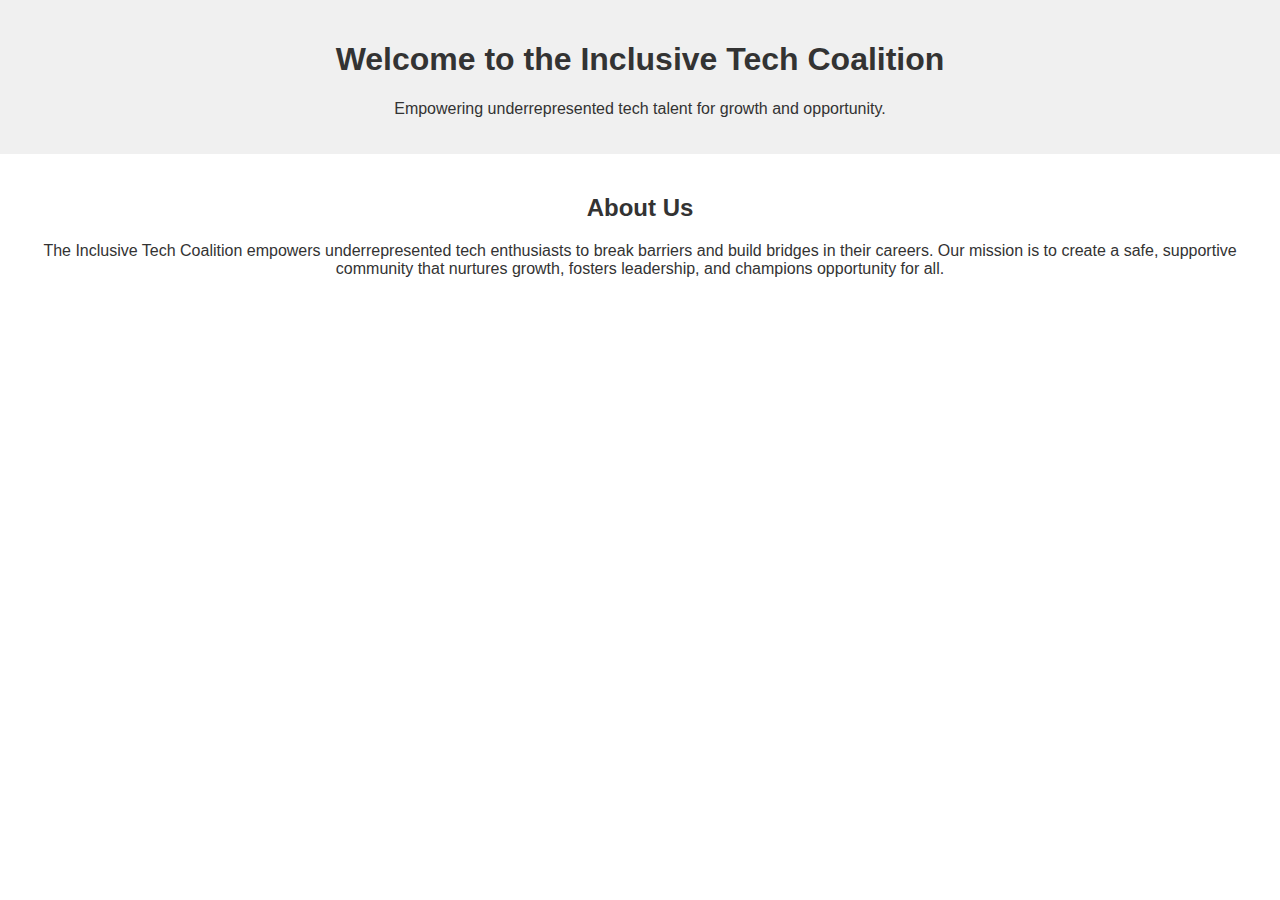
==== index.html @ 4392c951 "Create index.html" ====
<!DOCTYPE html>
<html lang="en">
<head>
    <meta charset="UTF-8">
    <meta name="viewport" content="width=device-width, initial-scale=1.0">
    <title>Inclusive Tech Coalition</title>
    <style>
        /* Basic styling */
        body {
            font-family: Arial, sans-serif; /* Placeholder for traditional font */
            margin: 0;
            padding: 0;
            color: #333; /* Dark grey text */
        }
        header, section {
            padding: 20px;
            text-align: center;
        }
        /* Hero Section */
        header {
            background-color: #f0f0f0; /* Light grey background */
        }
        /* About Section */
        #about {
            background-color: #ffffff; /* White background for contrast */
        }
        /* Contact Section */
        #contact {
            background-color: #f0f0f0; /* Light grey background */
        }
    </style>
</head>
<body>
    <header>
        <h1>Welcome to the Inclusive Tech Coalition</h1>
        <p>Empowering underrepresented tech talent for growth and opportunity.</p>
    </header>
    <section id="about">
        <h2>About Us</h2>
        <p>The Inclusive Tech Coalition empowers underrepresented tech enthusiasts to break barriers and build bridges in their careers. Our mission is to create a safe, supportive community that nurtures growth, fosters leadership, and champions opportunity for all.</p>
    </section>
    <!-- <section id="contact">
        <h2>Contact Us</h2>
        <p>Email us at: <a href="mailto:contact@inclusivetechcoalition.org">contact@inclusivetechcoalition.org</a></p>
    </section> -->
</body>
</html>
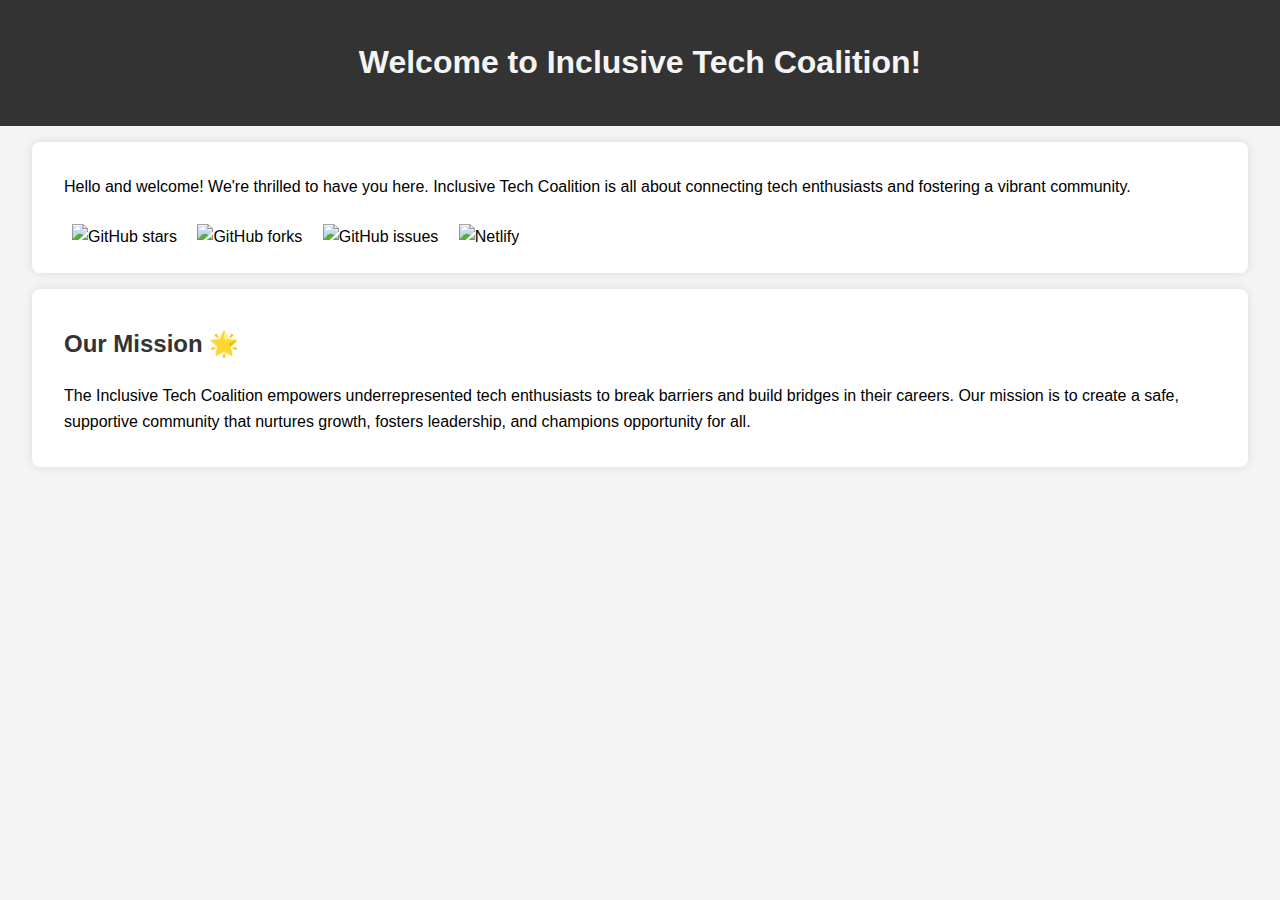
==== commit 9fc013bc: "Website refresh" ====
--- a/index.html
+++ b/index.html
@@ -3,45 +3,60 @@
 <head>
     <meta charset="UTF-8">
     <meta name="viewport" content="width=device-width, initial-scale=1.0">
-    <title>Inclusive Tech Coalition</title>
-    <style>
-        /* Basic styling */
-        body {
-            font-family: Arial, sans-serif; /* Placeholder for traditional font */
-            margin: 0;
-            padding: 0;
-            color: #333; /* Dark grey text */
-        }
-        header, section {
-            padding: 20px;
-            text-align: center;
-        }
-        /* Hero Section */
-        header {
-            background-color: #f0f0f0; /* Light grey background */
-        }
-        /* About Section */
-        #about {
-            background-color: #ffffff; /* White background for contrast */
-        }
-        /* Contact Section */
-        #contact {
-            background-color: #f0f0f0; /* Light grey background */
-        }
-    </style>
+    <title>Welcome to Inclusive Tech Coalition!</title>
+    <link rel="stylesheet" href="styles.css">
 </head>
 <body>
     <header>
-        <h1>Welcome to the Inclusive Tech Coalition</h1>
-        <p>Empowering underrepresented tech talent for growth and opportunity.</p>
+        <h1>Welcome to Inclusive Tech Coalition!</h1>
     </header>
-    <section id="about">
-        <h2>About Us</h2>
+
+    <section class="welcome">
+        <p>Hello and welcome! We're thrilled to have you here. Inclusive Tech Coalition is all about connecting tech enthusiasts and fostering a vibrant community.</p>
+        <img src="https://img.shields.io/github/stars/inclusivetechcoalition/main-website?style=social" alt="GitHub stars">
+        <img src="https://img.shields.io/github/forks/inclusivetechcoalition/main-website?style=social" alt="GitHub forks">
+        <img src="https://img.shields.io/github/issues/inclusivetechcoalition/main-website" alt="GitHub issues">
+        <img src="https://img.shields.io/netlify/8d9a1b1e-d6ea-4b38-b675-a3ee8a32f11b" alt="Netlify">
+    </section>
+
+    <!-- Uncomment and fill in these sections as needed
+    <nav>
+        <h2>Table of Contents 📚</h2>
+        <ul>
+            <li><a href="#about-us">About Us</a></li>
+            <li><a href="#our-mission">Our Mission</a></li>
+            <li><a href="#join-us">Join Us</a></li>
+            <li><a href="#contact">Contact</a></li>
+        </ul>
+    </nav>
+
+    <section id="about-us">
+        <h2>About Us 🚀</h2>
+        <p>The Tech Chat is dedicated to bringing tech enthusiasts together. Whether you're a seasoned developer or just starting out, you'll find a place here.</p>
+    </section>
+    -->
+
+    <section id="our-mission">
+        <h2>Our Mission 🌟</h2>
         <p>The Inclusive Tech Coalition empowers underrepresented tech enthusiasts to break barriers and build bridges in their careers. Our mission is to create a safe, supportive community that nurtures growth, fosters leadership, and champions opportunity for all.</p>
     </section>
-    <!-- <section id="contact">
-        <h2>Contact Us</h2>
-        <p>Email us at: <a href="mailto:contact@inclusivetechcoalition.org">contact@inclusivetechcoalition.org</a></p>
-    </section> -->
+
+    <!-- Uncomment and fill in these sections as needed
+    <section id="join-us">
+        <h2>Join Us 🎉</h2>
+        <ul>
+            <li><strong>Discord</strong>: <a href="https://discord.com/invite/inclusivetechcoalition">Join our chat</a></li>
+            <li><strong>Twitter</strong>: <a href="https://twitter.com/inclusivetechcoalition">Follow us</a></li>
+            <li><strong>GitHub</strong>: <a href="https://github.com/inclusivetechcoalition">Contribute</a></li>
+        </ul>
+    </section>
+
+    <section id="contact">
+        <h2>Contact 📬</h2>
+        <p>Feel free to reach out to us at <a href="mailto:info@inclusivetechcoalition.com">info@inclusivetechcoalition.com</a>.</p>
+        <p>Thanks for stopping by, and we hope to see you around!</p>
+        <img src="https://media.giphy.com/media/l4FGuhL4U2WyjdkaY/giphy.gif" alt="Welcome GIF">
+    </section>
+    -->
 </body>
 </html>
--- a/styles.css
+++ b/styles.css
@@ -0,0 +1,43 @@
+body {
+    font-family: Arial, sans-serif;
+    line-height: 1.6;
+    margin: 0;
+    padding: 0;
+    background-color: #f4f4f4;
+}
+
+header {
+    background: #333;
+    color: #fff;
+    padding: 1rem 0;
+    text-align: center;
+}
+
+section {
+    padding: 1rem 2rem;
+    margin: 1rem 2rem;
+    background: #fff;
+    border-radius: 8px;
+    box-shadow: 0 0 10px rgba(0, 0, 0, 0.1);
+}
+
+.welcome img {
+    margin: 0.5rem;
+}
+
+h1 {
+    color: #f4f4f4;
+}
+
+h2 {
+    color: #333
+}
+
+a {
+    color: #0066cc;
+    text-decoration: none;
+}
+
+a:hover {
+    text-decoration: underline;
+}
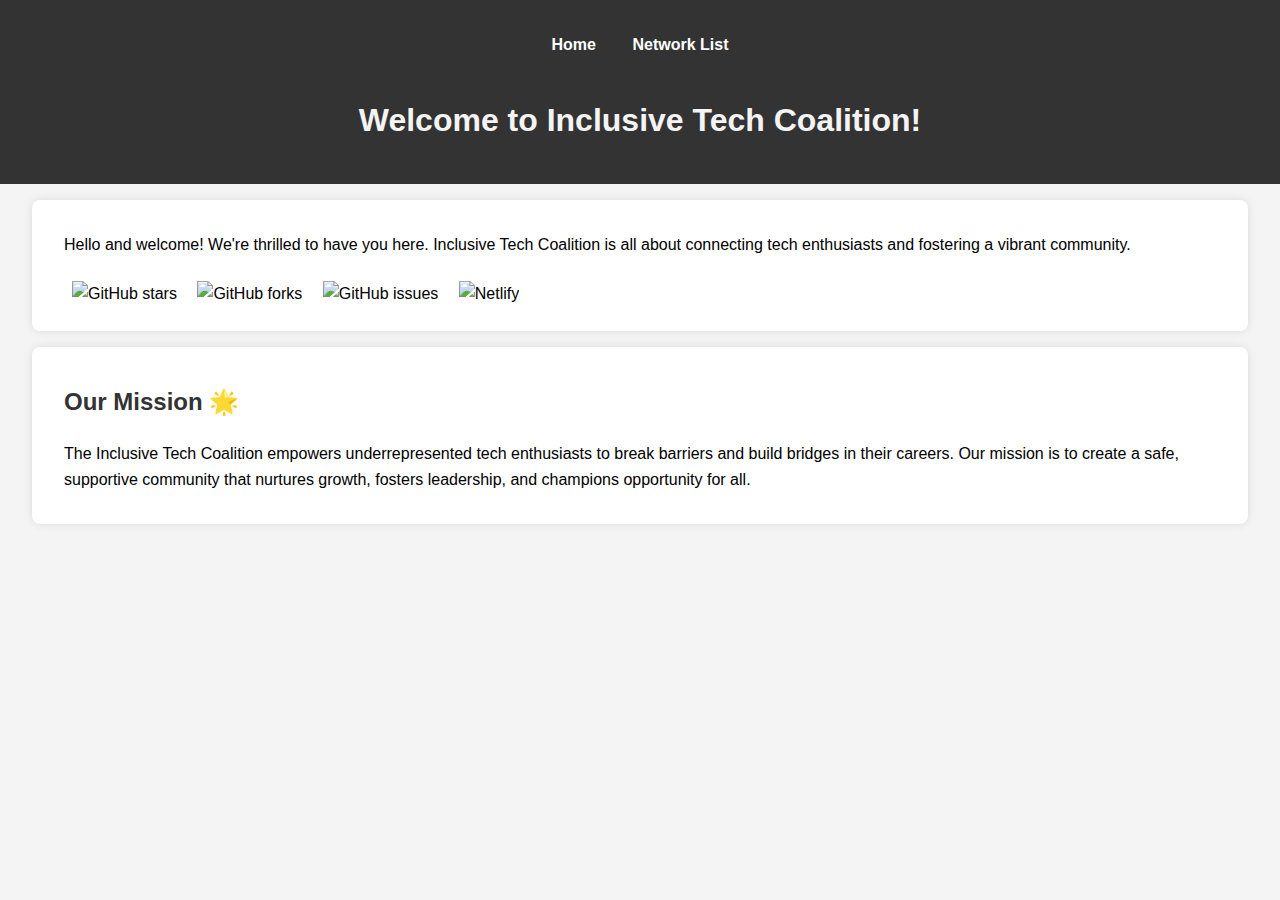
==== commit b0fc0d1d: "Navigation and network list" ====
--- a/index.html
+++ b/index.html
@@ -8,6 +8,12 @@
 </head>
 <body>
     <header>
+        <nav>
+            <ul class="nav-links">
+                <li><a href="index.html">Home</a></li>
+                <li><a href="network-list.html">Network List</a></li>
+            </ul>
+        </nav>
         <h1>Welcome to Inclusive Tech Coalition!</h1>
     </header>
 
--- a/styles.css
+++ b/styles.css
@@ -21,6 +21,13 @@
     box-shadow: 0 0 10px rgba(0, 0, 0, 0.1);
 }
 
+main {
+    display: flex;
+    flex-direction: column;
+    align-items: center;
+    padding: 2rem;
+}
+
 .welcome img {
     margin: 0.5rem;
 }
@@ -41,3 +48,98 @@
 a:hover {
     text-decoration: underline;
 }
+
+nav {
+    background: #333;
+    padding: 1rem 0;
+    text-align: center;
+}
+
+.nav-links {
+    list-style: none;
+    padding: 0;
+    margin: 0;
+}
+
+.nav-links li {
+    display: inline;
+    margin: 0 1rem;
+}
+
+.nav-links a {
+    color: #fff;
+    text-decoration: none;
+    font-weight: bold;
+}
+
+.nav-links a:hover {
+    text-decoration: underline;
+}
+
+.network {
+    background-color: #fff;
+    border-radius: 8px;
+    box-shadow: 0 0 10px rgba(0, 0, 0, 0.1);
+    margin: 1rem 0;
+    padding: 1rem;
+    width: 80%;
+    max-width: 600px;
+}
+
+.network h2 {
+    margin: 0;
+    font-size: 1.5rem;
+    color: #333;
+}
+
+.network h3 {
+    margin: 0.5rem 0;
+    font-size: 1.2rem;
+    color: #555;
+}
+
+.network .website {
+    display: block;
+    margin: 1rem 0;
+    color: #0066cc;
+    text-decoration: none;
+}
+
+.network .website:hover {
+    text-decoration: underline;
+}
+
+.network .links {
+    display: flex;
+    gap: 1rem;
+}
+
+.network .icon {
+    color: #333;
+    font-size: 1.5rem;
+    text-decoration: none;
+}
+
+.network .icon:hover {
+    color: #0066cc;
+}
+
+.network .icon.facebook:hover {
+    color: #3b5998;
+}
+
+.network .icon.instagram:hover {
+    color: #e4405f;
+}
+
+.network .icon.linkedin:hover {
+    color: #0077b5;
+}
+
+.network .icon.twitter:hover {
+    color: #1da1f2;
+}
+
+.network .icon.email:hover {
+    color: #dd4b39;
+}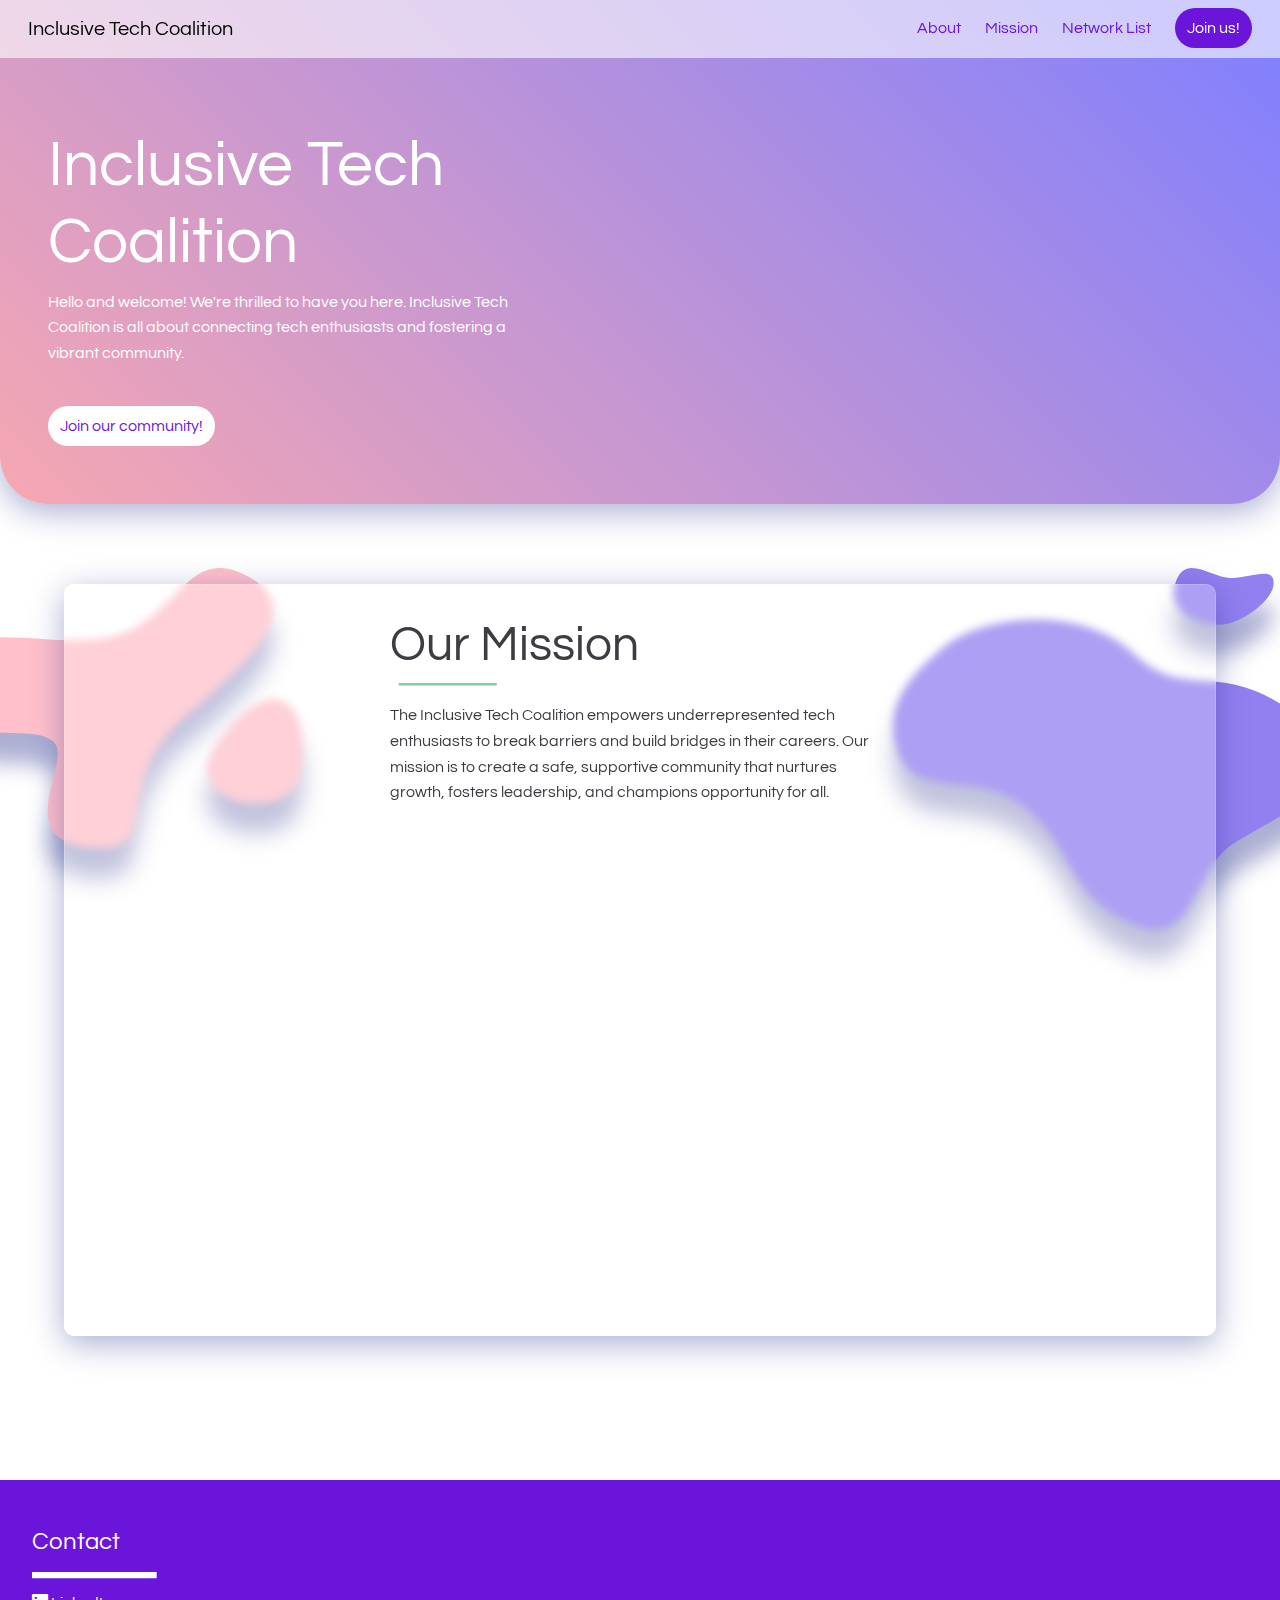
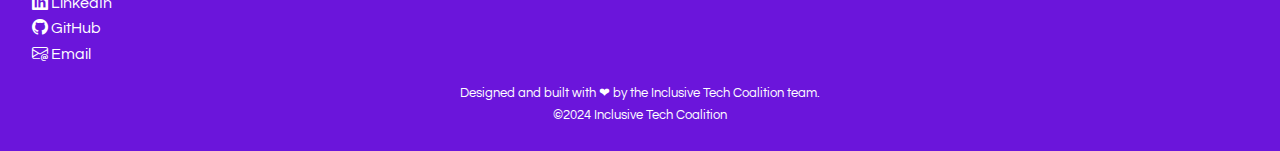
==== commit d6022703: "design updates" ====
--- a/index.html
+++ b/index.html
@@ -4,65 +4,767 @@
     <meta charset="UTF-8">
     <meta name="viewport" content="width=device-width, initial-scale=1.0">
     <title>Welcome to Inclusive Tech Coalition!</title>
+    <link href="https://cdn.jsdelivr.net/npm/bootstrap@5.3.3/dist/css/bootstrap.min.css" rel="stylesheet" integrity="sha384-QWTKZyjpPEjISv5WaRU9OFeRpok6YctnYmDr5pNlyT2bRjXh0JMhjY6hW+ALEwIH" crossorigin="anonymous">
+    <link rel="preconnect" href="https://fonts.googleapis.com">
+    <link rel="preconnect" href="https://fonts.gstatic.com" crossorigin>
+    <link href="https://fonts.googleapis.com/css2?family=Splash&display=swap" rel="stylesheet">
+    <link href="https://fonts.googleapis.com/css2?family=Questrial&family=Splash&display=swap" rel="stylesheet">
+    <link href="https://fonts.googleapis.com/css2?family=Sedgwick+Ave+Display&display=swap" rel="stylesheet">
+    <link rel="stylesheet" href="https://cdn.jsdelivr.net/npm/bootstrap-icons@1.11.1/font/bootstrap-icons.css">
+    <link href="https://unpkg.com/aos@2.3.1/dist/aos.css" rel="stylesheet">
     <link rel="stylesheet" href="styles.css">
 </head>
 <body>
     <header>
-        <nav>
-            <ul class="nav-links">
-                <li><a href="index.html">Home</a></li>
-                <li><a href="network-list.html">Network List</a></li>
-            </ul>
+        <nav class="navbar fixed-top navbar-expand-md px-3">
+            <div class="container-fluid">
+                <a class="navbar-brand" href="index.html">Inclusive Tech Coalition</a>
+                <button class="navbar-toggler" type="button" data-bs-toggle="collapse" data-bs-target="#navbarSupportedContent" aria-controls="navbarSupportedContent" aria-expanded="false" aria-label="Toggle navigation">
+                    <span class="navbar-toggler-icon"></span>
+                </button>
+                <div class="collapse navbar-collapse" id="navbarSupportedContent">
+                    <ul class="navbar-nav d-flex flex-grow-1 justify-content-end">
+                        <li class="nav-item ms-4">
+                            <a href="#about">About</a>
+                        </li>
+                        <li class="nav-item ms-4">
+                            <a href="#mission">Mission</a>
+                        </li>
+                        <li class="nav-item ms-4">
+                            <a href="network-list.html">Network List</a>
+                        </li>
+                        <li class="nav-item ms-4">
+                            <a class="gradient-button" href="#join">Join us!</a>
+                        </li>
+                      </ul>
+                </div>
+            </div>
         </nav>
-        <h1>Welcome to Inclusive Tech Coalition!</h1>
     </header>
-
-    <section class="welcome">
+    <section class="main-section">
+        <div class="main-text my-5">
+        <h1>Inclusive Tech Coalition</h1>
         <p>Hello and welcome! We're thrilled to have you here. Inclusive Tech Coalition is all about connecting tech enthusiasts and fostering a vibrant community.</p>
-        <img src="https://img.shields.io/github/stars/inclusivetechcoalition/main-website?style=social" alt="GitHub stars">
-        <img src="https://img.shields.io/github/forks/inclusivetechcoalition/main-website?style=social" alt="GitHub forks">
-        <img src="https://img.shields.io/github/issues/inclusivetechcoalition/main-website" alt="GitHub issues">
-        <img src="https://img.shields.io/netlify/8d9a1b1e-d6ea-4b38-b675-a3ee8a32f11b" alt="Netlify">
+            <div class="mt-5">
+                <a class="border-button">Join our community!</a>
+            </div>
+        </div>
+        <div class="main-image">
+
+        </div>
     </section>
 
-    <!-- Uncomment and fill in these sections as needed
-    <nav>
-        <h2>Table of Contents 📚</h2>
-        <ul>
-            <li><a href="#about-us">About Us</a></li>
-            <li><a href="#our-mission">Our Mission</a></li>
-            <li><a href="#join-us">Join Us</a></li>
-            <li><a href="#contact">Contact</a></li>
+    <div class="spacer">
+        <?xml version="1.0" encoding="UTF-8" standalone="no"?>
+<!-- Created with Inkscape (http://www.inkscape.org/) -->
+
+<svg
+   class="svg-shape shape-left"
+   width="92.879478mm"
+   height="74.18177mm"
+   viewBox="0 0 92.879478 74.18177"
+   version="1.1"
+   id="svg1"
+   inkscape:version="1.3.2 (091e20e, 2023-11-25)"
+   sodipodi:docname="shapes1.svg"
+   xmlns:inkscape="http://www.inkscape.org/namespaces/inkscape"
+   xmlns:sodipodi="http://sodipodi.sourceforge.net/DTD/sodipodi-0.dtd"
+   xmlns="http://www.w3.org/2000/svg"
+   xmlns:svg="http://www.w3.org/2000/svg">
+  <sodipodi:namedview
+     id="namedview1"
+     pagecolor="#ffffff"
+     bordercolor="#000000"
+     borderopacity="0.25"
+     inkscape:showpageshadow="2"
+     inkscape:pageopacity="0.0"
+     inkscape:pagecheckerboard="0"
+     inkscape:deskcolor="#d1d1d1"
+     inkscape:document-units="mm"
+     inkscape:zoom="0.34379725"
+     inkscape:cx="120.71068"
+     inkscape:cy="154.16063"
+     inkscape:window-width="1312"
+     inkscape:window-height="449"
+     inkscape:window-x="592"
+     inkscape:window-y="183"
+     inkscape:window-maximized="0"
+     inkscape:current-layer="layer1" />
+  <defs
+     id="defs1" />
+  <g
+     inkscape:label="Layer 1"
+     inkscape:groupmode="layer"
+     id="layer1"
+     transform="translate(-9.0528603,-10.644068)">
+    <path
+       id="path3"
+       class="shadow pink"
+       style="stroke-width:1.365;stroke-linecap:round;stroke-linejoin:round"
+       d="M 71.56964,49.174758 C 49.63816,67.587008 66.08612,86.855978 45.46281,84.653208 23.93607,82.353958 41.4401,61.521988 35.87327,56.550588 29.70753,51.044338 13.36018,59.851968 9.7492102,44.141125 4.4078102,20.901438 30.98366,32.003625 48.85515,29.326174 68.62133,26.364866 70.16666,4.4242908 86.39532,12.365811 103.06778,20.524503 90.0462,33.663047 71.56964,49.174758 Z"
+       sodipodi:nodetypes="sssssss" />
+    <path
+       id="path1"
+       class="shadow pink"
+       style="stroke-width:2.465"
+       d="m 101.46913,63.616394 c -1.24251,7.081994 -5.589929,9.314548 -12.485457,9.314549 -6.895529,0 -12.48546,-4.170266 -12.48546,-9.314549 0,-5.144283 10.668778,-18.262993 17.564307,-18.262993 6.89553,1e-6 8.89426,9.783762 7.40661,18.262993 z"
+       sodipodi:nodetypes="sssss" />
+  </g>
+</svg>
+<?xml version="1.0" encoding="UTF-8" standalone="no"?>
+<!-- Created with Inkscape (http://www.inkscape.org/) -->
+
+<svg
+   class="svg-shape shape-right"
+   width="114.97974mm"
+   height="95.677643mm"
+   viewBox="0 0 114.97974 95.677643"
+   version="1.1"
+   id="svg1"
+   sodipodi:docname="shapes2.svg"
+   inkscape:version="1.3.2 (091e20e, 2023-11-25)"
+   xmlns:inkscape="http://www.inkscape.org/namespaces/inkscape"
+   xmlns:sodipodi="http://sodipodi.sourceforge.net/DTD/sodipodi-0.dtd"
+   xmlns="http://www.w3.org/2000/svg"
+   xmlns:svg="http://www.w3.org/2000/svg">
+  <sodipodi:namedview
+     id="namedview1"
+     pagecolor="#ffffff"
+     bordercolor="#000000"
+     borderopacity="0.25"
+     inkscape:showpageshadow="2"
+     inkscape:pageopacity="0.0"
+     inkscape:pagecheckerboard="0"
+     inkscape:deskcolor="#d1d1d1"
+     inkscape:document-units="mm"
+     inkscape:zoom="0.40758365"
+     inkscape:cx="538.53976"
+     inkscape:cy="208.54615"
+     inkscape:window-width="1656"
+     inkscape:window-height="725"
+     inkscape:window-x="0"
+     inkscape:window-y="38"
+     inkscape:window-maximized="0"
+     inkscape:current-layer="layer1" />
+  <defs
+     id="defs1" />
+  <g
+     inkscape:label="Layer 1"
+     inkscape:groupmode="layer"
+     id="layer1"
+     transform="translate(-69.009668,-69.564018)">
+    <path
+       id="path2"
+       class="shadow purple"
+       style="stroke-width:1.365;stroke-linecap:round;stroke-linejoin:round"
+       d="m 158.92188,142.6162 c -11.02121,7.08784 -9.71612,28.61403 -26.908,21.02946 -17.19189,-7.58458 -15.30806,-20.27245 -27.93754,-30.59544 -12.629465,-10.323 -28.596929,-1.84908 -33.472823,-13.98522 -4.875894,-12.13614 2.06652,-20.739927 12.26584,-28.941228 10.19932,-8.201301 36.009843,-10.998091 49.887103,2.106797 13.87727,13.104871 22.42504,0.483296 43.48553,16.486721 21.06049,16.00343 -6.2989,26.81108 -17.32011,33.89891 z"
+       sodipodi:nodetypes="zzzzzzzz" />
+    <path
+       id="path4"
+       class="shadow purple"
+       style="stroke-width:1.365;stroke-linecap:round;stroke-linejoin:round"
+       d="m 169.72953,73.575089 c 0,4.607516 -8.82875,10.976201 -14.40063,10.976202 -5.57188,3e-6 -13.33396,-3.329296 -11.92087,-9.741381 2.20872,-10.02234 9.45837,-2.602344 15.03025,-2.602341 5.57188,2e-6 11.29125,-3.239997 11.29125,1.36752 z"
+       sodipodi:nodetypes="sssss" />
+  </g>
+</svg>
+
+    </div>
+    <section id="our-mission" class="glassomorph">
+        <div class="mission-text" data-aos="zoom-in" data-aos-duration="1500">
+            <h2>Our Mission</h2>
+            <div class="divider">
+                <svg viewBox="0 0 100 1" xmlns="http://www.w3.org/2000/svg">
+                    <line x1="0" y1="0" x2="20" y2="0" stroke="#83cca6" />
+                </svg>
+            </div>
+            <p>The Inclusive Tech Coalition empowers underrepresented tech enthusiasts to break barriers and build bridges in their careers. Our mission is to create a safe, supportive community that nurtures growth, fosters leadership, and champions opportunity for all.</p>
+        </div>
+        <div class="card-section">
+            <div class="card" data-aos="fade-up" data-aos-duration="1500">
+                <div class="card-inner">
+                    <h3>Growth</h3>
+                    <div class="pillar-icon-container">
+                        <?xml version="1.0" encoding="UTF-8" standalone="no"?>
+                        <!-- Created with Inkscape (http://www.inkscape.org/) -->
+
+                        <svg
+                        class="svg-image"
+                        width="81.062225mm"
+                        height="92.532501mm"
+                        viewBox="0 0 81.062226 92.532501"
+                        version="1.1"
+                        id="svg1"
+                        inkscape:version="1.3.2 (091e20e, 2023-11-25)"
+                        sodipodi:docname="grow.svg"
+                        xmlns:inkscape="http://www.inkscape.org/namespaces/inkscape"
+                        xmlns:sodipodi="http://sodipodi.sourceforge.net/DTD/sodipodi-0.dtd"
+                        xmlns="http://www.w3.org/2000/svg"
+                        xmlns:svg="http://www.w3.org/2000/svg">
+                        <sodipodi:namedview
+                            id="namedview1"
+                            pagecolor="#ffffff"
+                            bordercolor="#000000"
+                            borderopacity="0.25"
+                            inkscape:showpageshadow="2"
+                            inkscape:pageopacity="0.0"
+                            inkscape:pagecheckerboard="0"
+                            inkscape:deskcolor="#d1d1d1"
+                            inkscape:document-units="mm"
+                            inkscape:zoom="0.60997689"
+                            inkscape:cx="305.74929"
+                            inkscape:cy="124.59488"
+                            inkscape:window-width="1312"
+                            inkscape:window-height="723"
+                            inkscape:window-x="300"
+                            inkscape:window-y="218"
+                            inkscape:window-maximized="0"
+                            inkscape:current-layer="layer1" />
+                        <defs
+                            id="defs1" />
+                        <g
+                            inkscape:label="Layer 1"
+                            inkscape:groupmode="layer"
+                            id="layer1"
+                            transform="translate(-45.29583,-45.197856)">
+                            <circle
+                            style="fill:#dd93e3;fill-opacity:0.406375;stroke-width:2.465"
+                            id="path5"
+                            cx="82.401779"
+                            cy="91.152153"
+                            r="37.105949" />
+                            <path
+                            style="fill:#488e5f;fill-opacity:1;stroke:none;stroke-width:1.365;stroke-linecap:round;stroke-linejoin:round;stroke-opacity:1"
+                            d="m 84.980856,83.949536 c 0,0 -14.089615,-11.401224 1.347399,-25.456273 5.79564,-5.276798 28.333025,-14.711262 29.150985,-13.116178 1.1811,2.303245 -4.19714,23.189005 -10.12304,29.638901 -12.217382,13.297691 -20.375344,8.93355 -20.375344,8.93355 z"
+                            id="path3"
+                            sodipodi:nodetypes="csssc" />
+                            <path
+                            style="fill:none;stroke:#5bc85e;stroke-width:1.365;stroke-linecap:round;stroke-linejoin:round;stroke-opacity:1"
+                            d="m 80.029292,136.47362 c 0,0 -6.659382,-60.707793 20.571628,-75.182669"
+                            id="path2"
+                            sodipodi:nodetypes="cc" />
+                            <path
+                            id="path1"
+                            style="fill:#784421;stroke-width:1.365;stroke-linecap:round;stroke-linejoin:round"
+                            d="m 101.61352,133.38885 c 0.36816,5.20975 -41.234466,5.20971 -41.602635,0 -0.473012,-6.69326 9.313068,-12.14944 20.801317,-12.14944 11.488249,0 20.328318,5.45618 20.801318,12.14944 z"
+                            sodipodi:nodetypes="ssss" />
+                            <path
+                            id="path1-7"
+                            style="fill:#a96a2c;fill-opacity:1;stroke-width:1.01739;stroke-linecap:round;stroke-linejoin:round"
+                            d="m 112.84265,134.84713 c 0.27717,3.84432 -31.043135,3.84429 -31.320309,0 -0.356104,-4.93902 7.011289,-8.96519 15.660157,-8.96519 8.648862,0 15.304052,4.02617 15.660152,8.96519 z"
+                            sodipodi:nodetypes="ssss" />
+                            <path
+                            id="path1-7-6"
+                            style="fill:#a5784d;fill-opacity:1;stroke-width:0.798465;stroke-linecap:round;stroke-linejoin:round"
+                            d="m 73.55106,134.84717 c 0.202721,3.23746 -22.704772,3.23744 -22.907492,0 -0.260457,-4.15936 5.128017,-7.54997 11.453742,-7.54997 6.325734,0 11.193301,3.39061 11.45375,7.54997 z"
+                            sodipodi:nodetypes="ssss" />
+                            <path
+                            style="fill:#488e5f;fill-opacity:1;stroke:none;stroke-width:0.958374;stroke-linecap:round;stroke-linejoin:round;stroke-opacity:1"
+                            d="m 80.025214,96.928988 c 0,0 7.727102,-8.451502 -5.176848,-16.740036 -4.844633,-3.11183 -23.688023,-4.973186 -24.367593,-3.604484 -0.798919,1.609079 8.740247,13.950365 13.693764,17.753994 10.212629,7.841898 15.850677,2.590526 15.850677,2.590526 z"
+                            id="path3-5"
+                            sodipodi:nodetypes="csssc" />
+                            <path
+                            style="fill:none;fill-opacity:1;stroke:#5bc85e;stroke-width:1.365;stroke-linecap:round;stroke-linejoin:round;stroke-opacity:1"
+                            d="m 66.912174,85.08585 c 0,0 12.680712,5.203397 14.497489,9.967791"
+                            id="path4"
+                            sodipodi:nodetypes="cc" />
+                            <circle
+                            style="fill:#faa4d5;fill-opacity:0.482072;stroke-width:2.465"
+                            id="path6"
+                            cx="67.844826"
+                            cy="57.756794"
+                            r="9.7046337" />
+                            <circle
+                            style="fill:#faa4d5;fill-opacity:0.482072;stroke-width:2.465"
+                            id="path7"
+                            cx="113.22826"
+                            cy="106.85082"
+                            r="13.129798" />
+                            <circle
+                            style="fill:#faa4d5;fill-opacity:0.482072;stroke-width:2.465"
+                            id="path8"
+                            cx="51.28986"
+                            cy="56.329643"
+                            r="3.4251649" />
+                        </g>
+                        </svg>
+                    </div>
+                    <p class="card-desc">Learn through skill-sharing and explore opportunities to lead.</p>
+                </div>
+            </div>
+            <div class="card" data-aos="fade-up" data-aos-duration="1500" data-aos-delay="500">
+                <div class="card-inner">
+                    <h3>Community</h3>
+                    <div class="pillar-icon-container">
+                        <?xml version="1.0" encoding="UTF-8" standalone="no"?>
+                        <!-- Created with Inkscape (http://www.inkscape.org/) -->
+
+                        <svg
+                        class="svg-image"
+                        width="196.99654mm"
+                        height="255.66623mm"
+                        viewBox="0 0 196.99654 255.66623"
+                        version="1.1"
+                        id="svg1"
+                        sodipodi:docname="hands.svg"
+                        inkscape:version="1.3.2 (091e20e, 2023-11-25)"
+                        xmlns:inkscape="http://www.inkscape.org/namespaces/inkscape"
+                        xmlns:sodipodi="http://sodipodi.sourceforge.net/DTD/sodipodi-0.dtd"
+                        xmlns="http://www.w3.org/2000/svg"
+                        xmlns:svg="http://www.w3.org/2000/svg">
+                        <sodipodi:namedview
+                            id="namedview1"
+                            pagecolor="#ffffff"
+                            bordercolor="#000000"
+                            borderopacity="0.25"
+                            inkscape:showpageshadow="2"
+                            inkscape:pageopacity="0.0"
+                            inkscape:pagecheckerboard="0"
+                            inkscape:deskcolor="#d1d1d1"
+                            inkscape:document-units="mm"
+                            inkscape:zoom="0.43881733"
+                            inkscape:cx="718.97798"
+                            inkscape:cy="546.92461"
+                            inkscape:window-width="1312"
+                            inkscape:window-height="669"
+                            inkscape:window-x="314"
+                            inkscape:window-y="339"
+                            inkscape:window-maximized="0"
+                            inkscape:current-layer="layer1" />
+                        <defs
+                            id="defs1">
+                            <inkscape:path-effect
+                            effect="fillet_chamfer"
+                            id="path-effect3"
+                            is_visible="true"
+                            lpeversion="1"
+                            nodesatellites_param="F,0,0,1,0,0,0,1 @ F,0,0,1,0,0,0,1 @ F,0,0,1,0,0,0,1 @ F,0,0,1,0,0,0,1"
+                            radius="0"
+                            unit="px"
+                            method="auto"
+                            mode="F"
+                            chamfer_steps="1"
+                            flexible="false"
+                            use_knot_distance="true"
+                            apply_no_radius="true"
+                            apply_with_radius="true"
+                            only_selected="false"
+                            hide_knots="false" />
+                        </defs>
+                        <g
+                            inkscape:label="Layer 1"
+                            inkscape:groupmode="layer"
+                            id="layer1"
+                            transform="translate(-8.6324117,-38.181071)">
+                            <ellipse
+                            style="fill:#6ec7e9;fill-opacity:0.446215;stroke:none;stroke-width:2.35504;stroke-dasharray:none;stroke-opacity:1"
+                            id="path15"
+                            cx="105.8171"
+                            cy="177.86919"
+                            rx="82.905136"
+                            ry="110.94213" />
+                            <path
+                            style="fill:#deb887;stroke-width:1.20055;stroke-linecap:round;stroke-linejoin:round"
+                            d="m 116.52397,220.29039 c 2.59019,-7.39462 7.35298,-5.2967 10.0224,-19.38369 1.268,-6.6914 5.39034,-18.42359 4.83177,-27.81156 -0.3077,-5.17161 -3.01584,-9.33263 -4.46059,-14.91379 -2.77774,-10.73059 -4.37622,-28.0859 -7.5439,-37.51495 -1.73259,-5.15732 -3.60372,-7.66883 -6.17951,-7.05835 -2.75294,0.65247 -3.85995,2.45165 -3.74086,6.36303 0.60814,19.97398 1.69859,42.19816 1.69859,42.19816 0,0 -1.682,-36.1364 -8.97185,-61.10768 -1.59887,-5.476902 -4.326309,-5.389667 -5.956817,-5.212457 -1.940488,0.210899 -4.465865,0.699272 -4.25073,5.026447 1.137867,22.88713 5.295416,59.29666 5.295416,59.29666 0,0 -2.337246,-31.01868 -6.478041,-51.90152 -0.675536,-3.40686 -0.742629,-7.95954 -1.657631,-10.586584 -1.346168,-3.864947 -2.214527,-8.048891 -6.531055,-7.235364 -5.26352,0.992005 -5.201639,5.49548 -4.756425,9.15786 1.873635,15.412748 2.935737,33.024638 5.971321,59.621698 2.237344,19.60303 6.544582,52.25862 6.544582,52.25862 0,0 -11.697424,-105.33658 -16.430675,-111.27785 -1.276152,-1.601847 -1.912573,-3.010536 -4.866,-2.71107 -2.992538,0.303431 -4.246533,3.27347 -4.469856,9.14933 -0.456426,12.00911 2.896437,28.52437 3.999757,42.65823 1.1702,14.9906 2.521486,27.16569 0.197524,29.58972 -4.51511,4.70951 -8.840366,-8.59092 -12.249824,-16.30974 -3.409458,-7.71882 -9.454413,-7.06769 -11.878504,-6.47247 -2.424092,0.59523 -0.699491,13.70935 4.196907,21.24949 2.758657,4.24816 5.06222,16.34019 9.690879,24.84782 3.586838,6.59272 9.550033,10.07252 11.993162,12.16742 5.595884,4.79827 3.49743,27.4187 3.49743,27.4187 6.10812,22.34782 19.744238,28.09707 41.26963,16.45121 0,0 -1.3773,-30.5627 1.2129,-37.95732 z"
+                            id="path1-8"
+                            sodipodi:nodetypes="zsasssscssscssssscssssszzsssccz" />
+                            <path
+                            style="fill:#784421;fill-opacity:0.334661;stroke-width:0.232708"
+                            d="m 68.311252,97.801812 c 0.426901,-0.293701 3.681869,-1.864122 6.132552,3.104648 2.450682,4.96876 4.394329,22.11101 4.394329,22.11101 l 2.535189,16.23131 c 0,0 1.262182,6.98555 1.521113,10.51723 0.126987,1.73202 1.697216,7.4302 1.58122,8.26776 -0.258756,1.86836 -0.49149,-0.64063 -3.216624,-1.21858 -2.087994,-0.44283 -6.03002,2.52605 -6.909595,1.42742 -0.677317,-0.84601 5.148501,-1.1037 6.445731,-5.24118 1.407391,-4.48885 -1.428712,-14.49618 -2.15021,-18.99242 -0.342296,-2.13314 -6.134738,0.26328 -7.222038,-0.25939 -0.649614,-0.31226 -0.957004,-1.4264 0.524115,-1.28239 2.374294,0.23086 4.849344,-0.83403 5.411791,-1.98211 0.496038,-1.01254 0.488521,-2.38778 0.320487,-3.79041 -0.529415,-4.4192 -1.724338,-10.30706 -2.420593,-12.83168 -0.486719,-1.76485 -6.11416,0.5724 -6.413145,-0.73384 -0.423505,-1.85026 6.054766,0.22048 6.131841,-3.03757 0.06583,-2.78241 -0.873855,-7.45584 -1.830972,-9.76106 -0.163618,-0.394069 -0.686529,-0.762298 -0.786787,-0.983237 -0.113615,-0.250369 -0.728915,-0.608966 -0.872097,-0.786778 -1.285728,-1.596698 -3.56043,-0.494462 -3.176307,-0.758733 z"
+                            id="path3"
+                            sodipodi:nodetypes="ssccsssssssssssssssss" />
+                            <path
+                            style="fill:#784421;fill-opacity:0.334661;stroke-width:0.232708"
+                            d="m 82.34308,91.003451 c 0.328744,-0.226171 2.06037,-1.490844 3.804378,0.425281 0.520726,0.572116 1.756539,1.62843 1.969891,2.879994 0.220917,1.295939 1.031108,3.154862 1.572127,5.686358 0.37034,1.732866 0.247214,3.438656 0.62073,5.316836 1.088462,5.47318 1.665972,11.27214 1.665972,11.27214 l 2.684153,15.79337 c 0,0 1.007742,6.94974 1.266674,10.48141 0.410263,5.59574 -0.07214,10.89315 -0.251049,11.68959 -0.07406,0.3297 0.905917,4.55138 0.155439,4.77792 -0.40691,0.12284 -0.70535,-1.41131 -1.340374,-1.5698 -0.707211,-0.17656 -1.76615,-0.34167 -2.830664,-0.17873 -2.068714,0.31665 -5.103,0.51046 -5.166675,0.12116 -0.393301,-2.40463 8.434957,0.85051 8.304609,-5.8226 -0.09171,-4.69508 -0.758577,-17.87868 -2.019188,-22.25932 -0.145405,-0.50528 0.391199,-1.26224 -0.626551,-0.93286 -2.295246,0.74281 -7.729112,0.58631 -8.590688,0.17215 -0.649614,-0.31227 -0.706979,-0.79645 0.779911,-0.73093 5.239196,0.23087 6.588749,-0.082 7.151196,-2.03224 0.311714,-1.08084 0.386202,-4.7942 0.218169,-6.19683 -0.529415,-4.4192 -1.724338,-10.30706 -2.420594,-12.83168 -0.486719,-1.76485 -6.114159,0.57239 -6.413144,-0.73384 -0.423506,-1.85026 6.054765,0.22048 6.13184,-3.03757 0.06583,-2.78241 -0.873855,-7.455841 -1.830971,-9.761057 -0.163618,-0.394072 -0.686529,-0.762302 -0.786788,-0.98324 -0.113614,-0.25037 -0.728915,-0.608966 -0.872097,-0.786779 -1.285728,-1.596698 -3.56043,-0.494462 -3.176306,-0.758733 z"
+                            id="path3-7"
+                            sodipodi:nodetypes="sssssccssssssssssssssssssss" />
+                            <path
+                            style="fill:#784421;fill-opacity:0.334661;stroke-width:0.232708"
+                            d="m 96.056884,96.748311 c 0.328744,-0.226171 2.06037,-1.490845 3.804378,0.42528 0.520728,0.572117 1.756538,1.62843 1.969888,2.879989 0.22092,1.29594 1.03111,3.15487 1.57213,5.68636 0.37034,1.73287 1.09629,3.71601 1.46981,5.59419 1.08846,5.47319 1.94899,10.85611 1.94899,10.85611 l 2.40113,15.65469 c 0,0 0.86623,6.81107 1.12517,10.34274 0.41026,5.59575 1.01724,11.33685 0.73953,12.10561 -0.0994,0.27525 -12.426912,0.21291 -12.575672,-0.69661 -0.393301,-2.40462 8.702632,2.16205 9.999862,-1.97543 1.40739,-4.48885 -0.75858,-17.87868 -2.01919,-22.25932 -0.14541,-0.50528 0.3912,-1.26224 -0.62655,-0.93286 -2.29525,0.74281 -7.729116,0.58631 -8.590692,0.17215 -0.649614,-0.31227 -0.706979,-0.79645 0.779911,-0.73093 5.239201,0.23087 6.588751,-0.082 7.151201,-2.03224 0.12692,-0.44011 0.21451,-1.31669 0.26242,-2.29601 0.0697,-1.42578 0.0554,-3.06933 -0.0443,-3.90082 -0.52942,-4.4192 -1.72434,-10.30706 -2.42059,-12.83168 -0.48672,-1.76485 -6.114164,0.57239 -6.413149,-0.73384 -0.423506,-1.85026 6.054769,0.22048 6.131839,-3.03757 0.0658,-2.78241 -0.87385,-7.45584 -1.83097,-9.761058 -0.16362,-0.394072 -0.68653,-0.762302 -0.78679,-0.98324 -0.113612,-0.250369 -0.728913,-0.608966 -0.872095,-0.786778 -1.285728,-1.596698 -3.56043,-0.494462 -3.176306,-0.758733 z"
+                            id="path3-7-3"
+                            sodipodi:nodetypes="sssssccssssssssssssssssss" />
+                            <path
+                            style="fill:#784421;fill-opacity:0.334661;stroke-width:0.232708"
+                            d="m 112.15563,114.04216 c 0.32874,-0.22617 2.41907,-0.95971 4.30772,0.81989 0.98854,0.93147 1.5042,2.03318 1.66788,2.55116 0.26386,0.83498 1.19282,2.11072 1.73384,4.64222 0.37035,1.73286 1.06407,4.59491 1.43759,6.47309 1.08846,5.47318 2.19743,11.52174 2.19743,11.52174 l 2.361,13.16835 c 0,0 1.00774,8.31011 1.26667,11.84178 0.41026,5.59575 -1.36155,11.75799 -1.63926,12.52674 -0.0994,0.27526 -10.72876,0.21291 -10.87752,-0.69661 -0.3933,-2.40463 8.70264,2.16205 9.99986,-1.97543 1.2168,-3.88096 -0.21264,-3.97943 -1.2922,-9.40183 -0.16909,-0.84933 0.19122,-11.32246 0.0205,-11.91569 -0.1454,-0.50529 -0.52452,-8.63355 -1.54227,-8.30418 -2.29525,0.74282 -7.72912,0.58631 -8.5907,0.17216 -0.64961,-0.31226 -0.70697,-0.79644 0.77991,-0.73092 0,0 7.58008,0.86873 7.78856,-1.66658 0.30586,-3.71931 -2.67155,-12.96467 -2.67155,-12.96467 -0.48672,-1.76484 -6.11416,0.57239 -6.41315,-0.73384 -0.4235,-1.85026 6.05477,0.22049 6.13185,-3.03757 0.0658,-2.78241 -0.87386,-7.45584 -1.83098,-9.76105 -0.16361,-0.39408 -0.68652,-0.76231 -0.78679,-0.98324 -0.1136,-0.25037 -0.72891,-0.60897 -0.87209,-0.78678 -1.28573,-1.5967 -3.56043,-0.49447 -3.1763,-0.75874 z"
+                            id="path3-7-4"
+                            sodipodi:nodetypes="sssssccsssssssscscssssss" />
+                            <path
+                            style="fill:#784421;fill-opacity:0.334661;stroke-width:0.232708"
+                            d="m 68.012521,179.3591 c -0.241009,0.1767 -0.301367,0.51423 -0.842068,0.49856 -0.750648,-0.0218 -2.023064,-0.55558 -1.948022,-0.3584 0.380128,0.99881 5.674783,2.55159 7.459709,3.73841 0.916716,0.60953 2.748842,1.23233 6.060939,6.82858 3.04723,5.14872 2.013523,18.63943 2.997207,19.95237 0.280308,0.37414 -0.304392,-0.6411 -0.0994,-2.76284 0.336879,-3.48681 1.138778,-9.78038 -0.915824,-16.46404 -2.09401,-6.81186 -5.201682,-6.93616 -7.15649,-9.60953 -0.564482,-0.77197 -1.559108,-1.68283 -1.755756,-3.1196 -0.572287,-4.1813 -1.3459,-5.59035 -1.64224,-5.56062 -0.158119,0.0158 -0.08022,0.86481 -0.117605,0.97847 -0.09955,0.30269 0.01214,3.50554 -0.852953,4.94718 -0.257008,0.42829 -1.187497,0.93146 -1.187497,0.93146 z"
+                            id="path4"
+                            sodipodi:nodetypes="ssssssssssssas" />
+                            <path
+                            style="fill:#784421;fill-opacity:0.334661;stroke-width:0.232708"
+                            d="m 69.73851,213.11016 c 0,0 7.371114,5.65222 10.723295,6.44856 3.35218,0.79633 11.050362,-0.43272 11.050362,-0.43272 -0.01345,1.09213 -4.047796,3.37664 -5.324396,3.3792 -3.15434,0.006 -8.436853,-0.95028 -8.362027,0.26983 0.607956,9.91322 -1.342638,19.77089 9.419327,39.48171 0,0 -6.664746,-4.59224 -9.711886,-10.86855 -1.310798,-2.6999 -3.173072,-6.65807 -3.476432,-9.41623 -0.30336,-2.75817 3.249436,-21.83609 -4.318243,-28.8618 z"
+                            id="path5"
+                            sodipodi:nodetypes="czcsscszc" />
+                            <path
+                            style="fill:#784421;fill-opacity:0.334661;stroke-width:0.232708"
+                            d="m 115.53629,177.22023 c 11.5692,3.5127 -18.793494,2.19419 -25.866264,-3.38595 -1.195766,-1.52096 -5.389035,-7.10472 -0.245613,-1.98828 6.061736,6.02994 26.111877,5.37423 26.111877,5.37423 z"
+                            id="path6"
+                            sodipodi:nodetypes="cssc" />
+                            <path
+                            style="fill:#8b4513;stroke-width:1.20055;stroke-linecap:round;stroke-linejoin:round"
+                            d="m 102.99182,235.55781 c -1.0317,-9.70147 2.4535,-19.60926 2.2638,-29.36752 -0.13179,-6.77886 0.74146,-19.64792 0.652,-31.89439 -0.0353,-4.82866 0.23004,-12.13502 0.43535,-14.935 0.37109,-5.06089 2.05536,-7.3229 5.88406,-7.29679 2.83224,0.0193 3.95768,2.29714 3.99963,6.21005 0.21421,19.98176 2.77392,42.88102 2.77392,42.88102 0,0 2.48783,-35.37779 2.85622,-60.82716 0.0824,-5.69604 0.68295,-8.44316 5.87038,-8.10025 3.44914,0.228 3.81363,3.20739 4.32121,7.51105 2.76702,23.46113 0.59237,55.22141 0.59237,55.22141 0,0 3.62236,-39.32513 6.25222,-57.18005 0.33391,-2.26702 0.58662,-5.9154 1.48076,-7.77018 1.28672,-2.66908 3.5755,-3.08951 5.02073,-3.00146 1.1108,0.0677 2.80778,1.21684 3.36438,2.6449 0.90997,2.33471 0.27913,5.64879 0.2389,7.93694 -0.27377,15.59279 -0.86587,32.85074 -2.80461,59.54611 0,0 5.17323,-30.04071 8.09148,-47.59 0.22507,-1.35348 0.0629,-3.18708 0.2593,-4.76647 0.31604,-2.54144 1.222,-7.24285 1.47463,-7.54359 0.25263,-0.30073 0.46625,-1.63772 1.74887,-2.471 1.09121,-0.70894 3.40131,-1.1535 4.9575,-0.57593 0.98333,0.36496 1.68747,1.40608 2.10059,2.30617 1.65252,3.60048 0.79373,11.72555 -0.0509,17.96935 -1.79897,13.29902 -3.9109,28.70506 -4.00269,41.081 0.63924,25.62226 -7.14649,15.89857 3.7878,0.53022 6.41259,-6.64191 9.06456,-6.86343 10.64677,-7.20732 1.3836,-0.30072 5.21105,-0.85689 4.96863,2.67977 -0.30409,4.43639 -5.12213,14.0856 -7.67176,18.38536 -4.58216,7.72747 -5.10874,40.29804 -14.10575,51.28889 -4.65272,5.68383 -12.6523,27.55791 -12.6523,27.55791 -0.52468,6.21354 -24.10773,8.16423 -46.094809,-2.62161 0,0 14.386689,-20.58388 12.276489,-26.14897 -2.57029,-6.77848 -7.4426,-10.41706 -8.9352,-24.4525 z"
+                            id="path1"
+                            sodipodi:nodetypes="sssssscssscssssscsazsassszssssccsss" />
+                            <path
+                            style="fill:#5c3419;fill-opacity:0.749004;stroke-width:0.232708"
+                            d="m 160.71294,202.8926 c 0,0 2.1625,7.77926 1.48426,11.92392 -0.38719,2.36604 -0.88364,10.80301 -2.28415,13.16571 -3.02069,5.09595 2.3716,-4.3266 3.35128,-7.27873 0.84117,-2.53475 -0.42841,-4.49999 0.81986,-8.30471 1.50436,-4.58528 0.0302,-8.73065 1.15241,-11.54265 2.46289,-6.17154 6.49792,-9.29895 6.25545,-9.79659 -1.30326,-2.67479 -11.31764,10.56649 -10.77911,11.83305 z"
+                            id="path7"
+                            sodipodi:nodetypes="cssssssc" />
+                            <path
+                            style="fill:#d77a6c;fill-opacity:0.406375;stroke-width:0.232708"
+                            d="m 111.12582,164.41968 c 0,0 -1.93323,-0.70503 -2.05557,-2.53483 -0.11675,-1.74623 -0.21174,-5.41527 0.64532,-6.83222 0.2531,-0.41845 -0.0482,-0.27034 0.38848,-0.27034 1.91581,0 3.74523,0.10598 3.74523,0.10598 0,0 0.36876,3.33529 0.24104,4.96238 -0.12772,1.6271 -0.34172,4.51615 -2.9645,4.56903 z"
+                            id="path8"
+                            sodipodi:nodetypes="cssscsc" />
+                            <path
+                            style="fill:#d77a6c;fill-opacity:0.406375;stroke-width:0.232708"
+                            d="m 126.73685,144.75613 c 0,0 -2.35266,-0.67342 -2.475,-2.50321 -0.11675,-1.74623 -0.65854,-5.26933 0.19851,-6.68627 0.2531,-0.41845 0.81795,-0.44791 1.25472,-0.44791 1.91581,0 4.22918,0.16921 4.22918,0.16921 0,0 0.36876,3.3353 0.24104,4.96239 -0.12772,1.62709 -0.82567,4.45291 -3.44845,4.50579 z"
+                            id="path8-4"
+                            sodipodi:nodetypes="cssscsc" />
+                            <path
+                            style="fill:#d77a6c;fill-opacity:0.406375;stroke-width:0.237677"
+                            d="m 143.85612,138.15967 c 0,0 -2.18621,-0.69866 -2.09117,-2.45845 0.0907,-1.67943 -0.21632,-4.75139 0.4325,-6.07421 0.14394,-0.29347 1.23467,-0.15681 1.70903,-0.16027 3.33127,-0.0243 4.01708,0.10971 4.01708,0.10971 0,0 0.24304,3.48134 -0.0963,5.01434 -0.33933,1.53302 -1.13879,3.87162 -3.97111,3.56888 z"
+                            id="path8-4-5"
+                            sodipodi:nodetypes="cssscsc" />
+                            <path
+                            style="fill:#d77a6c;fill-opacity:0.406375;stroke-width:0.237677"
+                            d="m 159.73791,144.89785 c 0,0 -2.18621,-0.69865 -2.09117,-2.45845 0.0907,-1.67943 -0.21633,-4.75139 0.4325,-6.07421 0.14394,-0.29348 1.23466,-0.15682 1.70903,-0.16027 3.33127,-0.0243 4.01708,0.10971 4.01708,0.10971 0,0 0.24303,3.48134 -0.0963,5.01434 -0.33932,1.53301 -1.13878,3.87162 -3.9711,3.56888 z"
+                            id="path8-4-5-2"
+                            sodipodi:nodetypes="cssscsc" />
+                            <path
+                            style="fill:#d77a6c;fill-opacity:0.406375;stroke-width:0.237677"
+                            d="m 174.66191,201.9036 c 0,0 -0.86681,-0.90068 -0.77176,-2.66048 0.0907,-1.67943 -0.28565,-4.83301 0.59743,-6.88232 0.44835,-1.04048 1.01057,-2.68206 1.64307,-3.15943 0.87594,-0.6611 2.18205,0.0576 2.45739,0.0496 2.21801,-0.0647 1.23528,2.84392 1.1721,4.27146 -0.0632,1.42753 -0.88741,3.5196 -1.58067,4.93353 -0.75164,1.533 -0.68524,3.7504 -3.51756,3.44766 z"
+                            id="path8-4-5-2-5"
+                            sodipodi:nodetypes="csssszsc" />
+                            <path
+                            style="fill:#eec9c3;fill-opacity:0.406375;stroke-width:0.232708"
+                            d="m 109.96289,155.92459 -0.0823,5.48279 c 0,0 0.5574,-0.11671 0.7479,-1.10519 0.16449,-0.85348 -0.0521,-2.52264 0.14556,-3.35215 0.45694,-1.91681 -0.81117,-1.02545 -0.81117,-1.02545 z"
+                            id="path9"
+                            sodipodi:nodetypes="ccsscc" />
+                            <path
+                            style="fill:#eec9c3;fill-opacity:0.406375;stroke-width:0.232708"
+                            d="m 125.04262,136.63666 -0.0823,5.4828 c 0,0 0.55739,-0.11671 0.7479,-1.10519 0.16449,-0.85348 -0.0521,-2.52264 0.14556,-3.35216 0.45694,-1.9168 -0.81118,-1.02545 -0.81118,-1.02545 z"
+                            id="path9-1"
+                            sodipodi:nodetypes="ccsscc" />
+                            <path
+                            style="fill:#eec9c3;fill-opacity:0.406375;stroke-width:0.232708"
+                            d="m 142.47983,130.26956 -0.0823,5.48279 c 0,0 0.55739,-0.11671 0.7479,-1.10519 0.16449,-0.85348 -0.0522,-2.52264 0.14556,-3.35216 0.45694,-1.9168 -0.81118,-1.02544 -0.81118,-1.02544 z"
+                            id="path9-8"
+                            sodipodi:nodetypes="ccsscc" />
+                            <path
+                            style="fill:#eec9c3;fill-opacity:0.406375;stroke-width:0.232708"
+                            d="m 159.01664,137.41616 -0.0823,5.48279 c 0,0 0.55739,-0.11671 0.7479,-1.10519 0.16449,-0.85348 -0.0522,-2.52264 0.14555,-3.35215 0.45695,-1.91681 -0.81117,-1.02545 -0.81117,-1.02545 z"
+                            id="path9-0"
+                            sodipodi:nodetypes="ccsscc" />
+                            <path
+                            style="fill:#5c3419;fill-opacity:0.749004;stroke-width:0.232708"
+                            d="m 157.079,262.23893 c 0,0 -2.34256,-0.22851 -7.50992,2.30339 -1.96225,2.95689 -2.85663,7.86155 -4.04841,11.61775 -1.58556,5.64084 -5.01341,11.01242 -6.6219,16.60711 l 5.77749,-1.83387 z"
+                            id="path10"
+                            sodipodi:nodetypes="cssccc" />
+                            <path
+                            style="fill:#5c3419;fill-opacity:0.749004;stroke-width:0.232708"
+                            d="m 119.00908,200.73363 2.799,-55.83777 c 0,0 0.42422,3.32798 1.58979,10.77367 0.73041,4.66591 0.19436,6.84238 -0.57585,17.10733 -0.71813,9.5708 0.72001,22.51547 -0.30217,26.15401 -1.8236,6.49129 -3.51077,1.80276 -3.51077,1.80276 z"
+                            id="path11"
+                            sodipodi:nodetypes="ccsssc" />
+                            <path
+                            style="fill:#5c3419;fill-opacity:0.749004;stroke-width:0.232708"
+                            d="m 132.60075,194.97895 6.26987,-57.96437 c 0,0 -0.44194,3.43407 0.72362,10.87977 0.73042,4.66591 -0.4001,6.61844 -1.17029,16.88339 -0.71812,9.5708 -2.03908,24.81289 -3.06126,28.45142 -1.8236,6.49129 -2.57,2.28999 -2.57,2.28999 z"
+                            id="path11-5"
+                            sodipodi:nodetypes="ccssscc" />
+                            <path
+                            style="fill:#5c3419;fill-opacity:0.749004;stroke-width:0.232708"
+                            d="m 146.60151,196.78026 9.08415,-56.93763 c 0,0 -0.81035,3.21799 0.35521,10.66369 0.73041,4.66591 -2.35245,8.44274 -3.12266,18.70769 -0.71812,9.5708 -1.44705,22.45492 -2.46923,26.09346 -1.8236,6.49128 -3.84747,1.47279 -3.84747,1.47279 z"
+                            id="path11-6"
+                            sodipodi:nodetypes="ccsssc" />
+                            <path
+                            id="rect3"
+                            style="fill:#faa4d5;fill-opacity:1;stroke-width:1.00175;stroke-linecap:round;stroke-linejoin:round"
+                            d="M 154.81894,108.10415 165.2278,94.59481 c 1.02602,-1.331653 3.12148,-1.427741 4.47287,-0.378081 1.35139,1.049653 1.58767,2.953133 0.4058,4.167458 l -12.0303,12.360713 c -1.18186,1.21432 -2.84056,2.19862 -4.19196,1.14896 -1.35138,-1.04965 0.93473,-3.78971 0.93473,-3.78971 z"
+                            sodipodi:nodetypes="csssssc" />
+                            <path
+                            id="rect3-8"
+                            style="fill:#e6ec75;fill-opacity:1;stroke-width:1.23033;stroke-linecap:round;stroke-linejoin:round"
+                            d="M 96.939296,79.064686 94.809012,53.725561 c -0.20999,-2.497745 1.225542,-4.758837 2.941309,-5.013688 1.715748,-0.25485 3.238009,1.562483 3.252779,4.093639 l 0.15038,25.764835 c 0.0147,2.531146 -0.47611,5.304155 -2.191877,5.559006 -1.715757,0.25485 -2.022307,-5.064667 -2.022307,-5.064667 z"
+                            sodipodi:nodetypes="csssssc" />
+                            <path
+                            id="rect3-4"
+                            style="fill:#dd93e3;fill-opacity:1;stroke-width:1.62286;stroke-linecap:round;stroke-linejoin:round"
+                            d="M 58.723083,84.909561 43.556363,60.052612 c -1.495029,-2.450206 -0.744465,-5.945491 1.351329,-7.560378 2.095777,-1.614866 4.955954,-0.908073 6.214686,1.730504 l 12.812754,26.85824 c 1.258723,2.638574 1.981456,5.927653 -0.114336,7.542539 -2.095777,1.614864 -5.097713,-3.713956 -5.097713,-3.713956 z"
+                            sodipodi:nodetypes="csssssc" />
+                            <path
+                            id="rect3-4-9"
+                            style="fill:#6ec7e9;fill-opacity:1;stroke-width:1.68873;stroke-linecap:round;stroke-linejoin:round"
+                            d="M 126.09721,96.824295 137.53533,65.14591 c 1.12748,-3.122617 4.15169,-4.713518 6.4078,-3.711452 2.2561,1.002062 3.1236,4.31518 1.73696,7.329022 l -14.1146,30.678182 c -1.38663,3.013838 -3.53071,5.930148 -5.78683,4.928098 -2.25608,-1.00207 0.31855,-7.545465 0.31855,-7.545465 z"
+                            sodipodi:nodetypes="csssssc" />
+                            <path
+                            id="rect3-4-9-5"
+                            style="fill:#6ec7e9;fill-opacity:1;stroke-width:1.10629;stroke-linecap:round;stroke-linejoin:round"
+                            d="m 42.676386,149.38992 -19.732233,1.71791 c -1.945051,0.16934 -3.517905,-1.38157 -3.515552,-3.18547 0.0023,-1.80389 1.575869,-3.36278 3.524052,-3.32677 l 19.830728,0.36637 c 1.948181,0.036 4.023892,0.60701 4.021551,2.41092 -0.0023,1.80387 -4.128546,2.01704 -4.128546,2.01704 z"
+                            sodipodi:nodetypes="csssssc" />
+                            <path
+                            id="rect3-61"
+                            style="fill:#a3d5b6;fill-opacity:1;stroke-width:1.20055;stroke-linecap:round;stroke-linejoin:round"
+                            d="m 180.08783,162.02004 20.37187,4.38544 c 2.00811,0.4323 3.9102,-1.08354 4.20514,-3.07749 0.29491,-1.99394 -1.09521,-3.91511 -3.14044,-4.12086 l -20.81859,-2.09433 c -2.04523,-0.20574 -4.31216,0.16375 -4.60708,2.15769 -0.29491,1.99394 3.9891,2.74955 3.9891,2.74955 z"
+                            sodipodi:nodetypes="csssssc" />
+                            <path
+                            id="rect3-6"
+                            style="fill:#e6ec75;fill-opacity:1;stroke-width:1.42045;stroke-linecap:round;stroke-linejoin:round"
+                            d="m 178.05063,126.35661 21.91676,-9.93938 c 2.16039,-0.97976 4.63819,0.40176 5.41658,2.7259 0.77835,2.32415 -0.3537,4.94798 -2.60659,5.66451 l -22.93237,7.29363 c -2.25288,0.71651 -4.88388,0.79392 -5.66225,-1.53022 -0.77837,-2.32413 3.86787,-4.21444 3.86787,-4.21444 z"
+                            sodipodi:nodetypes="csssssc" />
+                            <path
+                            id="rect3-6-4"
+                            style="fill:#a3d5b6;fill-opacity:1;stroke-width:1.39706;stroke-linecap:round;stroke-linejoin:round"
+                            d="M 42.0193,116.30786 23.123609,102.67499 c -1.862605,-1.34383 -1.871356,-4.160982 -0.26893,-6.008602 1.602441,-1.8476 4.3707,-2.21826 6.053891,-0.66147 l 17.133312,15.846642 c 1.683171,1.55678 3.003967,3.76159 1.401538,5.6092 -1.602426,1.84761 -5.424116,-1.1529 -5.424116,-1.1529 z"
+                            sodipodi:nodetypes="csssssc" />
+                            <ellipse
+                            style="fill:#faa4d5;fill-opacity:1;stroke-width:0.222796"
+                            id="path12"
+                            cx="58.790066"
+                            cy="182.63106"
+                            rx="3.3934717"
+                            ry="3.2697058"
+                            transform="matrix(0.7398381,-0.67278494,0.71882244,0.69519371,0,0)" />
+                            <ellipse
+                            style="fill:#e6ec75;fill-opacity:1;stroke-width:0.264583"
+                            id="path13"
+                            cx="97.217903"
+                            cy="40.861591"
+                            rx="2.5497634"
+                            ry="2.6805205" />
+                            <ellipse
+                            style="fill:#6ec7e9;fill-opacity:1;stroke-width:0.227921"
+                            id="path14"
+                            cx="11.620554"
+                            cy="148.6601"
+                            rx="2.9881423"
+                            ry="3.2371542" />
+                        </g>
+                        </svg>
+                    </div>
+                    <p class="card-desc">Connect, get support, and support others.</p>
+                </div>
+            </div>
+            <div class="card" data-aos="fade-up" data-aos-duration="1500" data-aos-delay="1000">
+                <div class="card-inner">
+                    <h3>Advocacy</h3>
+                    <div class="pillar-icon-container">
+                        <?xml version="1.0" encoding="UTF-8" standalone="no"?>
+                        <!-- Created with Inkscape (http://www.inkscape.org/) -->
+
+                        <svg
+                        class="svg-image"
+                        width="188.40132mm"
+                        height="179.25584mm"
+                        viewBox="0 0 188.40132 179.25584"
+                        version="1.1"
+                        id="svg1"
+                        sodipodi:docname="MEGAPHONE.svg"
+                        inkscape:version="1.3.2 (091e20e, 2023-11-25)"
+                        xmlns:inkscape="http://www.inkscape.org/namespaces/inkscape"
+                        xmlns:sodipodi="http://sodipodi.sourceforge.net/DTD/sodipodi-0.dtd"
+                        xmlns="http://www.w3.org/2000/svg"
+                        xmlns:svg="http://www.w3.org/2000/svg">
+                        <sodipodi:namedview
+                            id="namedview1"
+                            pagecolor="#ffffff"
+                            bordercolor="#000000"
+                            borderopacity="0.25"
+                            inkscape:showpageshadow="2"
+                            inkscape:pageopacity="0.0"
+                            inkscape:pagecheckerboard="0"
+                            inkscape:deskcolor="#d1d1d1"
+                            inkscape:document-units="mm"
+                            inkscape:zoom="0.23093536"
+                            inkscape:cx="-443.84714"
+                            inkscape:cy="337.75685"
+                            inkscape:window-width="1312"
+                            inkscape:window-height="449"
+                            inkscape:window-x="0"
+                            inkscape:window-y="38"
+                            inkscape:window-maximized="0"
+                            inkscape:current-layer="layer1" />
+                        <defs
+                            id="defs1">
+                            <inkscape:path-effect
+                            effect="fillet_chamfer"
+                            id="path-effect3"
+                            is_visible="true"
+                            lpeversion="1"
+                            nodesatellites_param="F,0,0,1,0,0,0,1 @ F,0,0,1,0,0,0,1 @ F,0,0,1,0,0,0,1 @ F,0,0,1,0,0,0,1 @ F,0,0,1,0,0,0,1 @ F,0,0,1,0,0,0,1"
+                            radius="0"
+                            unit="px"
+                            method="auto"
+                            mode="F"
+                            chamfer_steps="1"
+                            flexible="false"
+                            use_knot_distance="true"
+                            apply_no_radius="true"
+                            apply_with_radius="true"
+                            only_selected="false"
+                            hide_knots="false" />
+                            <inkscape:path-effect
+                            effect="fillet_chamfer"
+                            id="path-effect2"
+                            is_visible="true"
+                            lpeversion="1"
+                            nodesatellites_param="F,0,0,1,0,23.28639,0,1 @ F,0,0,1,0,0,0,1 @ F,0,0,1,0,0,0,1 @ F,0,0,1,0,19.480306,0,1"
+                            radius="0"
+                            unit="px"
+                            method="auto"
+                            mode="F"
+                            chamfer_steps="1"
+                            flexible="false"
+                            use_knot_distance="true"
+                            apply_no_radius="true"
+                            apply_with_radius="true"
+                            only_selected="false"
+                            hide_knots="false" />
+                            <inkscape:path-effect
+                            effect="fillet_chamfer"
+                            id="path-effect1"
+                            is_visible="true"
+                            lpeversion="1"
+                            nodesatellites_param="F,0,0,1,0,6.7872078,0,1 @ F,0,0,1,0,0,0,1 @ F,0,0,1,0,0,0,1 @ F,0,0,1,0,7.3892917,0,1"
+                            radius="0"
+                            unit="px"
+                            method="auto"
+                            mode="F"
+                            chamfer_steps="1"
+                            flexible="false"
+                            use_knot_distance="true"
+                            apply_no_radius="true"
+                            apply_with_radius="true"
+                            only_selected="false"
+                            hide_knots="false" />
+                            <inkscape:path-effect
+                            effect="fillet_chamfer"
+                            id="path-effect1-0"
+                            is_visible="true"
+                            lpeversion="1"
+                            nodesatellites_param="F,0,0,1,0,6.7872078,0,1 @ F,0,0,1,0,0,0,1 @ F,0,0,1,0,0,0,1 @ F,0,0,1,0,7.3892917,0,1"
+                            radius="0"
+                            unit="px"
+                            method="auto"
+                            mode="F"
+                            chamfer_steps="1"
+                            flexible="false"
+                            use_knot_distance="true"
+                            apply_no_radius="true"
+                            apply_with_radius="true"
+                            only_selected="false"
+                            hide_knots="false" />
+                        </defs>
+                        <g
+                            inkscape:label="Layer 1"
+                            inkscape:groupmode="layer"
+                            id="layer1"
+                            transform="translate(-14.455728,-24.276817)">
+                            <circle
+                            style="fill:#a5d3ed;fill-opacity:0.74900401;stroke-width:0.264583"
+                            id="path3"
+                            cx="142.79274"
+                            cy="166.12297"
+                            r="32.486309" />
+                            <ellipse
+                            style="fill:#91d094;fill-opacity:0.74900401;stroke-width:0.310685"
+                            id="path1"
+                            cx="122.48254"
+                            cy="100.11382"
+                            rx="74.418472"
+                            ry="71.035812" />
+                            <path
+                            style="fill:#808080;fill-opacity:1;stroke:none;stroke-width:1.365;stroke-linecap:round;stroke-linejoin:round"
+                            d="m 41.522467,148.83734 c -3.732297,10.30272 30.073517,50.70284 35.694008,54.04122 5.620491,3.33838 41.263275,-6.69035 24.483485,-16.73118 -16.779793,-10.04083 -33.705334,-28.21363 -36.106058,-48.34464 -2.400725,-20.13101 -20.339138,0.73188 -24.071435,11.0346 z"
+                            id="path4"
+                            sodipodi:nodetypes="zzzzz" />
+                            <path
+                            id="rect1-7"
+                            style="fill:#4b0082;fill-opacity:1;stroke:none;stroke-width:1.365;stroke-linecap:round;stroke-linejoin:round"
+                            d="M 51.8183,37.72015 H 98.652699 V 84.62854 H 48.012216 A 19.480306,19.480306 45 0 1 28.53191,65.148234 V 61.00654 A 23.28639,23.28639 135 0 1 51.8183,37.72015 Z"
+                            transform="matrix(0.2023713,-0.07835525,0.26382864,0.68140101,-4.3832357,96.893908)"
+                            inkscape:path-effect="#path-effect2"
+                            inkscape:original-d="M 28.53191,37.72015 H 98.652699 V 84.62854 H 28.53191 Z" />
+                            <path
+                            id="rect1"
+                            style="fill:#9248b6;fill-opacity:1;stroke:none;stroke-width:1.365;stroke-linecap:round;stroke-linejoin:round"
+                            d="m 35.319118,37.72015 63.333581,0 V 84.62854 H 35.921202 A 7.3892917,7.3892917 45 0 1 28.53191,77.239248 v -32.73189 a 6.7872078,6.7872078 135 0 1 6.787208,-6.787208 z"
+                            inkscape:path-effect="#path-effect1"
+                            inkscape:original-d="M 28.53191,37.72015 H 98.652699 V 84.62854 H 28.53191 Z"
+                            transform="matrix(0.4282608,-0.16581641,0.36106612,0.93254022,-6.1063397,80.640208)" />
+                            <path
+                            style="fill:#4b0082;fill-opacity:1;stroke:none;stroke-width:1.365;stroke-linecap:round;stroke-linejoin:round"
+                            d="m 48.829952,99.753219 c 0,0 59.652688,-27.814607 72.756608,-60.843003 l 36.27249,100.061094 c 0,0 -37.85241,-19.12654 -91.694945,4.26185 z"
+                            id="path2"
+                            sodipodi:nodetypes="ccccc" />
+                            <path
+                            style="fill:#9248b6;fill-opacity:1;stroke:none;stroke-width:1.365;stroke-linecap:round;stroke-linejoin:round"
+                            id="rect2"
+                            width="18.892534"
+                            height="108.821"
+                            x="168.52141"
+                            y="3.0228055"
+                            inkscape:path-effect="#path-effect3"
+                            sodipodi:type="rect"
+                            d="m 177.96768,3.0228055 c 5.23323,0 9.44626,4.2130351 9.44626,9.4462675 v 89.928467 c 0,5.23323 -4.21303,9.44626 -9.44626,9.44626 -5.23324,0 -9.44627,-4.21303 -9.44627,-9.44626 V 12.469073 c 0,-5.2332324 4.21303,-9.4462675 9.44627,-9.4462675 z"
+                            ry="9.4462671"
+                            transform="rotate(-21.165685,241.87339,169.30967)" />
+                            <path
+                            id="rect3"
+                            style="fill:#808080;stroke-width:1.365;stroke-linecap:round;stroke-linejoin:round"
+                            d="m 151.57236,44.887336 13.6904,-19.070549 c 1.34949,-1.879836 4.10557,-2.015479 5.88302,-0.533724 1.77743,1.481758 2.0882,4.168812 0.53373,5.883025 l -15.82303,17.44908 c -1.55447,1.714203 -3.73609,3.103698 -5.51354,1.621943 -1.77743,-1.481758 1.22942,-5.349775 1.22942,-5.349775 z"
+                            sodipodi:nodetypes="csssssc" />
+                            <path
+                            id="rect3-61"
+                            style="fill:#808080;stroke-width:1.365;stroke-linecap:round;stroke-linejoin:round"
+                            d="m 174.10984,110.64078 22.92908,5.03687 c 2.26018,0.49651 4.40103,-1.2445 4.73299,-3.53463 0.33193,-2.29013 -1.23268,-4.49668 -3.53465,-4.73299 l -23.43187,-2.40544 c -2.30196,-0.2363 -4.85345,0.18807 -5.18539,2.47821 -0.33193,2.29013 4.48984,3.15798 4.48984,3.15798 z"
+                            sodipodi:nodetypes="csssssc" />
+                            <path
+                            id="rect3-6"
+                            style="fill:#808080;stroke-width:1.88776;stroke-linecap:round;stroke-linejoin:round"
+                            d="m 166.76072,71.740398 28.6861,-13.41237 c 2.82767,-1.322097 6.07078,0.542137 7.08958,3.67838 1.01876,3.13624 -0.46294,6.67689 -3.41168,7.64379 l -30.0154,9.842146 c -2.94872,0.966888 -6.39235,1.071346 -7.41113,-2.0649 -1.01878,-3.13623 5.06253,-5.687046 5.06253,-5.687046 z"
+                            sodipodi:nodetypes="csssssc" />
+                            <circle
+                            style="fill:#a5d3ed;fill-opacity:0.749004;stroke-width:0.264583"
+                            id="path5"
+                            cx="189.32526"
+                            cy="159.10889"
+                            r="5.6916008" />
+                            <circle
+                            style="fill:#a5d3ed;fill-opacity:0.749004;stroke-width:0.264583"
+                            id="path6"
+                            cx="53.904411"
+                            cy="60.19278"
+                            r="19.429947" />
+                        </g>
+                        </svg>
+
+                    </div>
+                    <p class="card-desc">Champion and help build a more inclusive professional community.</p>
+                </div>
+            </div>
+        </div>
+    </section>
+    <div class="spacer">
+    </div>
+    <div id="footer">
+       <ul class="contact">
+            <h4>Contact</h4>
+            <svg viewBox="0 0 100 1" xmlns="http://www.w3.org/2000/svg">
+                <line x1="0" y1="0" x2="10" y2="0" stroke="white" />
+            </svg>
+            <li><a class="contact-link" href="https://twitter.com/inclusivetechcoalition"><i class="bi bi-linkedin"></i> LinkedIn</a></li>
+            <li><a class="contact-link" href="https://github.com/inclusivetechcoalition"><i class="bi bi-github"></i> GitHub</a></li>
+            <li><a class="contact-link" href="mailto:info@inclusivetechcoalition.com"><i class="bi bi-envelope-at"></i> Email</a></li>
         </ul>
-    </nav>
-
-    <section id="about-us">
-        <h2>About Us 🚀</h2>
-        <p>The Tech Chat is dedicated to bringing tech enthusiasts together. Whether you're a seasoned developer or just starting out, you'll find a place here.</p>
-    </section>
-    -->
-
-    <section id="our-mission">
-        <h2>Our Mission 🌟</h2>
-        <p>The Inclusive Tech Coalition empowers underrepresented tech enthusiasts to break barriers and build bridges in their careers. Our mission is to create a safe, supportive community that nurtures growth, fosters leadership, and champions opportunity for all.</p>
-    </section>
-
-    <!-- Uncomment and fill in these sections as needed
-    <section id="join-us">
-        <h2>Join Us 🎉</h2>
-        <ul>
-            <li><strong>Discord</strong>: <a href="https://discord.com/invite/inclusivetechcoalition">Join our chat</a></li>
-            <li><strong>Twitter</strong>: <a href="https://twitter.com/inclusivetechcoalition">Follow us</a></li>
-            <li><strong>GitHub</strong>: <a href="https://github.com/inclusivetechcoalition">Contribute</a></li>
-        </ul>
-    </section>
-
-    <section id="contact">
-        <h2>Contact 📬</h2>
-        <p>Feel free to reach out to us at <a href="mailto:info@inclusivetechcoalition.com">info@inclusivetechcoalition.com</a>.</p>
-        <p>Thanks for stopping by, and we hope to see you around!</p>
-        <img src="https://media.giphy.com/media/l4FGuhL4U2WyjdkaY/giphy.gif" alt="Welcome GIF">
-    </section>
-    -->
+        <p class="text-center footer-bottom">Designed and built with ❤ by the Inclusive Tech Coalition team.</p>
+        <p class="text-center footer-bottom">©2024 Inclusive Tech Coalition</p>
+    </div>
+<script src="https://cdn.jsdelivr.net/npm/@popperjs/core@2.11.8/dist/umd/popper.min.js" integrity="sha384-I7E8VVD/ismYTF4hNIPjVp/Zjvgyol6VFvRkX/vR+Vc4jQkC+hVqc2pM8ODewa9r" crossorigin="anonymous"></script>
+<script src="https://cdn.jsdelivr.net/npm/bootstrap@5.3.3/dist/js/bootstrap.min.js" integrity="sha384-0pUGZvbkm6XF6gxjEnlmuGrJXVbNuzT9qBBavbLwCsOGabYfZo0T0to5eqruptLy" crossorigin="anonymous"></script>
+<script src="https://unpkg.com/aos@2.3.1/dist/aos.js"></script>
+<script>
+    AOS.init();
+</script>
 </body>
 </html>
--- a/styles.css
+++ b/styles.css
@@ -1,24 +1,21 @@
 body {
-    font-family: Arial, sans-serif;
+    font-family: "Questrial", sans-serif;
     line-height: 1.6;
     margin: 0;
     padding: 0;
-    background-color: #f4f4f4;
+    background-color: white;
+    color: #3c3c42;
+    display: flex;
+    flex-direction: column;
 }
 
 header {
-    background: #333;
-    color: #fff;
-    padding: 1rem 0;
     text-align: center;
 }
 
 section {
-    padding: 1rem 2rem;
-    margin: 1rem 2rem;
-    background: #fff;
-    border-radius: 8px;
-    box-shadow: 0 0 10px rgba(0, 0, 0, 0.1);
+    margin: 1rem 4rem;
+    display: flex;
 }
 
 main {
@@ -28,52 +25,192 @@
     padding: 2rem;
 }
 
-.welcome img {
-    margin: 0.5rem;
-}
-
 h1 {
-    color: #f4f4f4;
+    font-weight: 400;
+    font-style: normal;
+    color: white;
+    font-size: 4em;
 }
 
 h2 {
-    color: #333
+    font-size: 3em;
+}
+h2, h3 {
+    color: #3c3c42;
 }
 
 a {
-    color: #0066cc;
-    text-decoration: none;
+    color: #6b15db;
+    text-decoration: none;
+}
+a.contact-link{
+    color: white;
+}
+.home-link {
+    font-weight: bolder;
+    font-size: 1em;
+}
+.secondary-links a{
+    padding-left: 1em;
 }
 
 a:hover {
-    text-decoration: underline;
+    color: #6b15db;
+    text-decoration: none;
 }
 
 nav {
-    background: #333;
-    padding: 1rem 0;
+    padding: 1rem;
     text-align: center;
 }
 
-.nav-links {
-    list-style: none;
-    padding: 0;
-    margin: 0;
-}
-
-.nav-links li {
-    display: inline;
-    margin: 0 1rem;
-}
-
-.nav-links a {
-    color: #fff;
-    text-decoration: none;
-    font-weight: bold;
+.gradient-button {
+    border-radius: 2em;
+    border-color: #6b15db;
+    background-color: #6b15db;
+    color: white;
+    padding: 0.75em;
+}
+.gradient-button a {
+    color: white;
+    padding-left: 0;
+}
+.border-button {
+    border-radius: 2em;
+    border-color: #6b15db;
+    border-width: 1px;
+    background-color: white;
+    padding: 0.75em;
 }
 
 .nav-links a:hover {
     text-decoration: underline;
+}
+.main-section {
+    margin: 0;
+    padding: 5em 3em 1em;
+    min-height: 20em;
+    background: linear-gradient(45deg, rgba(238, 80, 101, 0.5), rgb(0, 0, 255, 0.5));
+    border-bottom-right-radius: 3em;
+    border-bottom-left-radius: 3em;
+    border-width: 0.1em;
+    color: white;
+    display: flex;
+    box-shadow: 0 8px 32px 0 rgba( 31, 38, 135, 0.37 );
+}
+#about-us{
+    justify-content: center;
+}
+#our-mission {
+    flex-direction: column;
+    align-items: center;
+    padding-bottom: 9em;
+}
+.mission-text{
+    max-width: 500px;
+    margin-bottom: 3em;
+}
+.svg-image {
+    width: 100%;
+    height: 100%;
+}
+#texas {
+    max-width: 300px;
+}
+.divider {
+    display: flex;
+    margin-bottom: 1em;
+    padding-left: 0.5em;
+}
+.pillar-icon-container {
+    width: 55%;
+}
+.glassomorph {
+    background: rgba(255, 255, 255, 0.25);
+    box-shadow: 0 8px 32px 0 rgba( 31, 38, 135, 0.37 );
+    backdrop-filter: blur( 4px );
+    -webkit-backdrop-filter: blur( 4px );
+    border-radius: 10px;
+    border: 1px solid rgba( 255, 255, 255, 0.18 );
+    padding: 2em;
+}
+.about-text{
+    display: flex;
+    flex-direction: column;
+    max-width: 500px;
+    padding-left: 5%;
+}
+.card-section{
+    display: flex;
+    flex-wrap: wrap;
+    justify-content: space-around;
+    width: 100%;
+}
+.card {
+    background: linear-gradient(45deg, rgba(238, 80, 101, 0.5), rgb(0, 0, 255, 0.5));
+    border-radius: 2em;
+    background-clip: padding-box;
+    padding: 1em;
+    width: 300px;
+    box-shadow: 12px 12px 20px 1px rgba(0, 0, 255, .2);
+}
+.card-inner{
+    background: white;
+    border-radius: 1.3em;
+    display: flex;
+    flex: 1;
+    flex-direction: column;
+    padding: 1em;
+    align-items: center;
+    justify-content: space-between;
+}
+.card-desc{
+    font-size: 0.8em;
+    text-align: center;
+    line-height: 1.2;
+}
+.spacer{
+    display: flex;
+    justify-content: space-between;
+    margin-top: 4em;
+}
+.svg-shape{
+    overflow: visible;
+    position: absolute;
+}
+.shape-left{
+    left: -3em;
+}
+.shape-right {
+    right: -3em;
+}
+.shadow {
+    -webkit-filter: drop-shadow(0 8px 3px rgba( 31, 38, 135, 0.37 ));
+    filter: drop-shadow(0 8px 3px rgba( 31, 38, 135, 0.37 ));
+}
+.pink {
+    fill: pink;
+}
+.purple {
+    fill: #927ff0
+}
+.main-text{
+    flex: 3
+}
+.main-image{
+    flex: 4
+}
+
+#footer{
+    padding-top: 3em;
+    padding-bottom: 1.5em;
+    background-color: #6b15db;
+    color: white;
+    margin-top: 4em;
+}
+.footer-bottom{
+    font-size: 13px;
+    margin-bottom: 0.1em;
 }
 
 .network {
@@ -86,6 +223,16 @@
     max-width: 600px;
 }
 
+.navbar{
+    background-color: rgb(255, 255, 255, 0.6);
+}
+
+.contact{
+    list-style-type: none;
+}
+
+/* NETWORK STUFF */
+
 .network h2 {
     margin: 0;
     font-size: 1.5rem;
@@ -142,4 +289,4 @@
 
 .network .icon.email:hover {
     color: #dd4b39;
-}+}
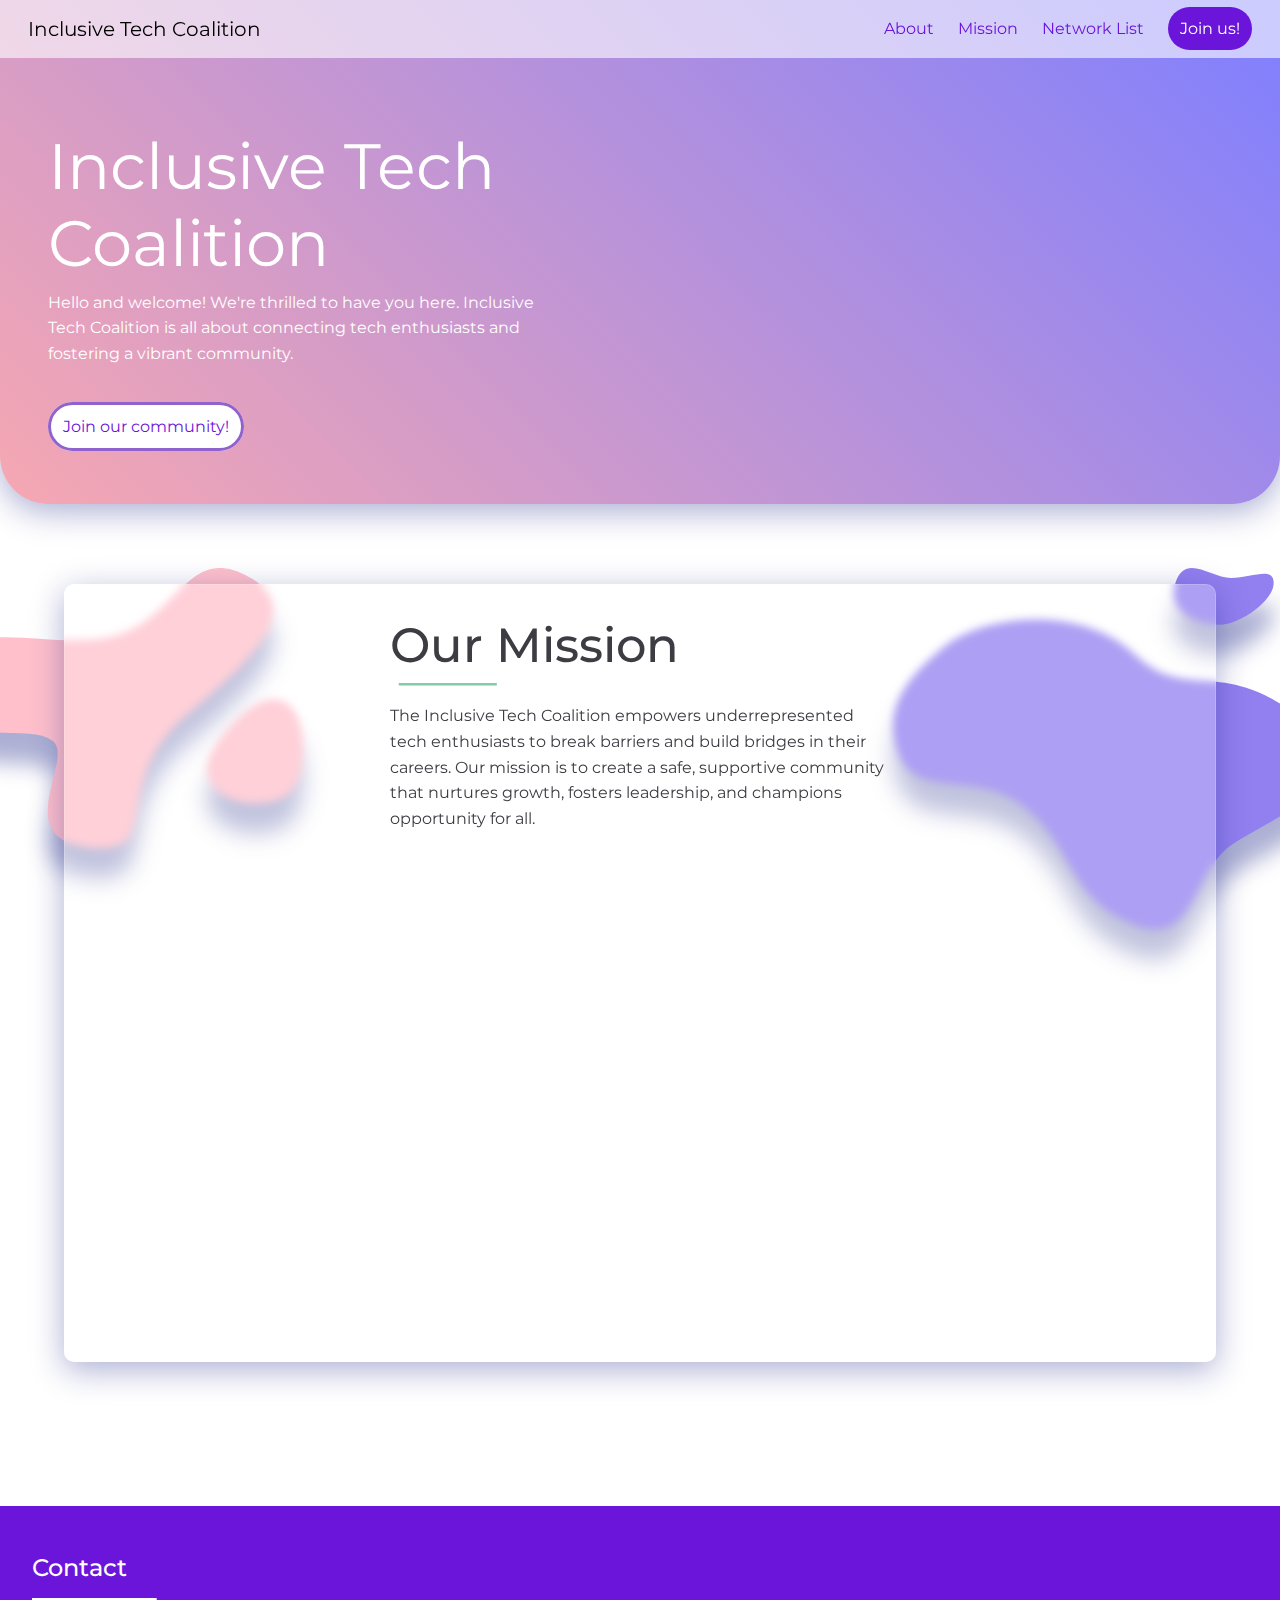
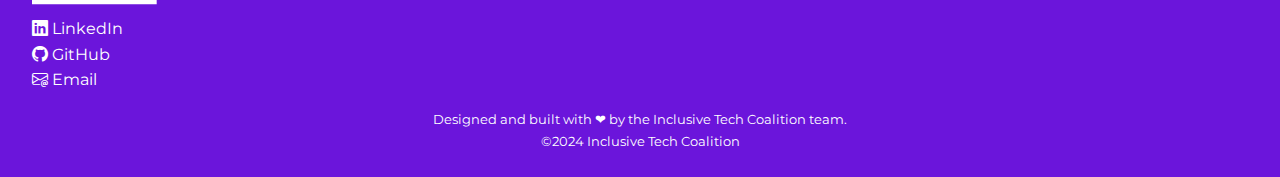
==== commit 8cf2d0cd: "update styles" ====
--- a/index.html
+++ b/index.html
@@ -7,9 +7,7 @@
     <link href="https://cdn.jsdelivr.net/npm/bootstrap@5.3.3/dist/css/bootstrap.min.css" rel="stylesheet" integrity="sha384-QWTKZyjpPEjISv5WaRU9OFeRpok6YctnYmDr5pNlyT2bRjXh0JMhjY6hW+ALEwIH" crossorigin="anonymous">
     <link rel="preconnect" href="https://fonts.googleapis.com">
     <link rel="preconnect" href="https://fonts.gstatic.com" crossorigin>
-    <link href="https://fonts.googleapis.com/css2?family=Splash&display=swap" rel="stylesheet">
-    <link href="https://fonts.googleapis.com/css2?family=Questrial&family=Splash&display=swap" rel="stylesheet">
-    <link href="https://fonts.googleapis.com/css2?family=Sedgwick+Ave+Display&display=swap" rel="stylesheet">
+    <link href="https://fonts.googleapis.com/css2?family=Montserrat:ital,wght@0,100..900;1,100..900&display=swap" rel="stylesheet">
     <link rel="stylesheet" href="https://cdn.jsdelivr.net/npm/bootstrap-icons@1.11.1/font/bootstrap-icons.css">
     <link href="https://unpkg.com/aos@2.3.1/dist/aos.css" rel="stylesheet">
     <link rel="stylesheet" href="styles.css">
--- a/styles.css
+++ b/styles.css
@@ -1,5 +1,5 @@
 body {
-    font-family: "Questrial", sans-serif;
+    font-family: "Montserrat", sans-serif;
     line-height: 1.6;
     margin: 0;
     padding: 0;
@@ -77,8 +77,9 @@
 }
 .border-button {
     border-radius: 2em;
-    border-color: #6b15db;
-    border-width: 1px;
+    border-color: #9062cd;
+    border-width: 3px;
+    border-style: solid;
     background-color: white;
     padding: 0.75em;
 }
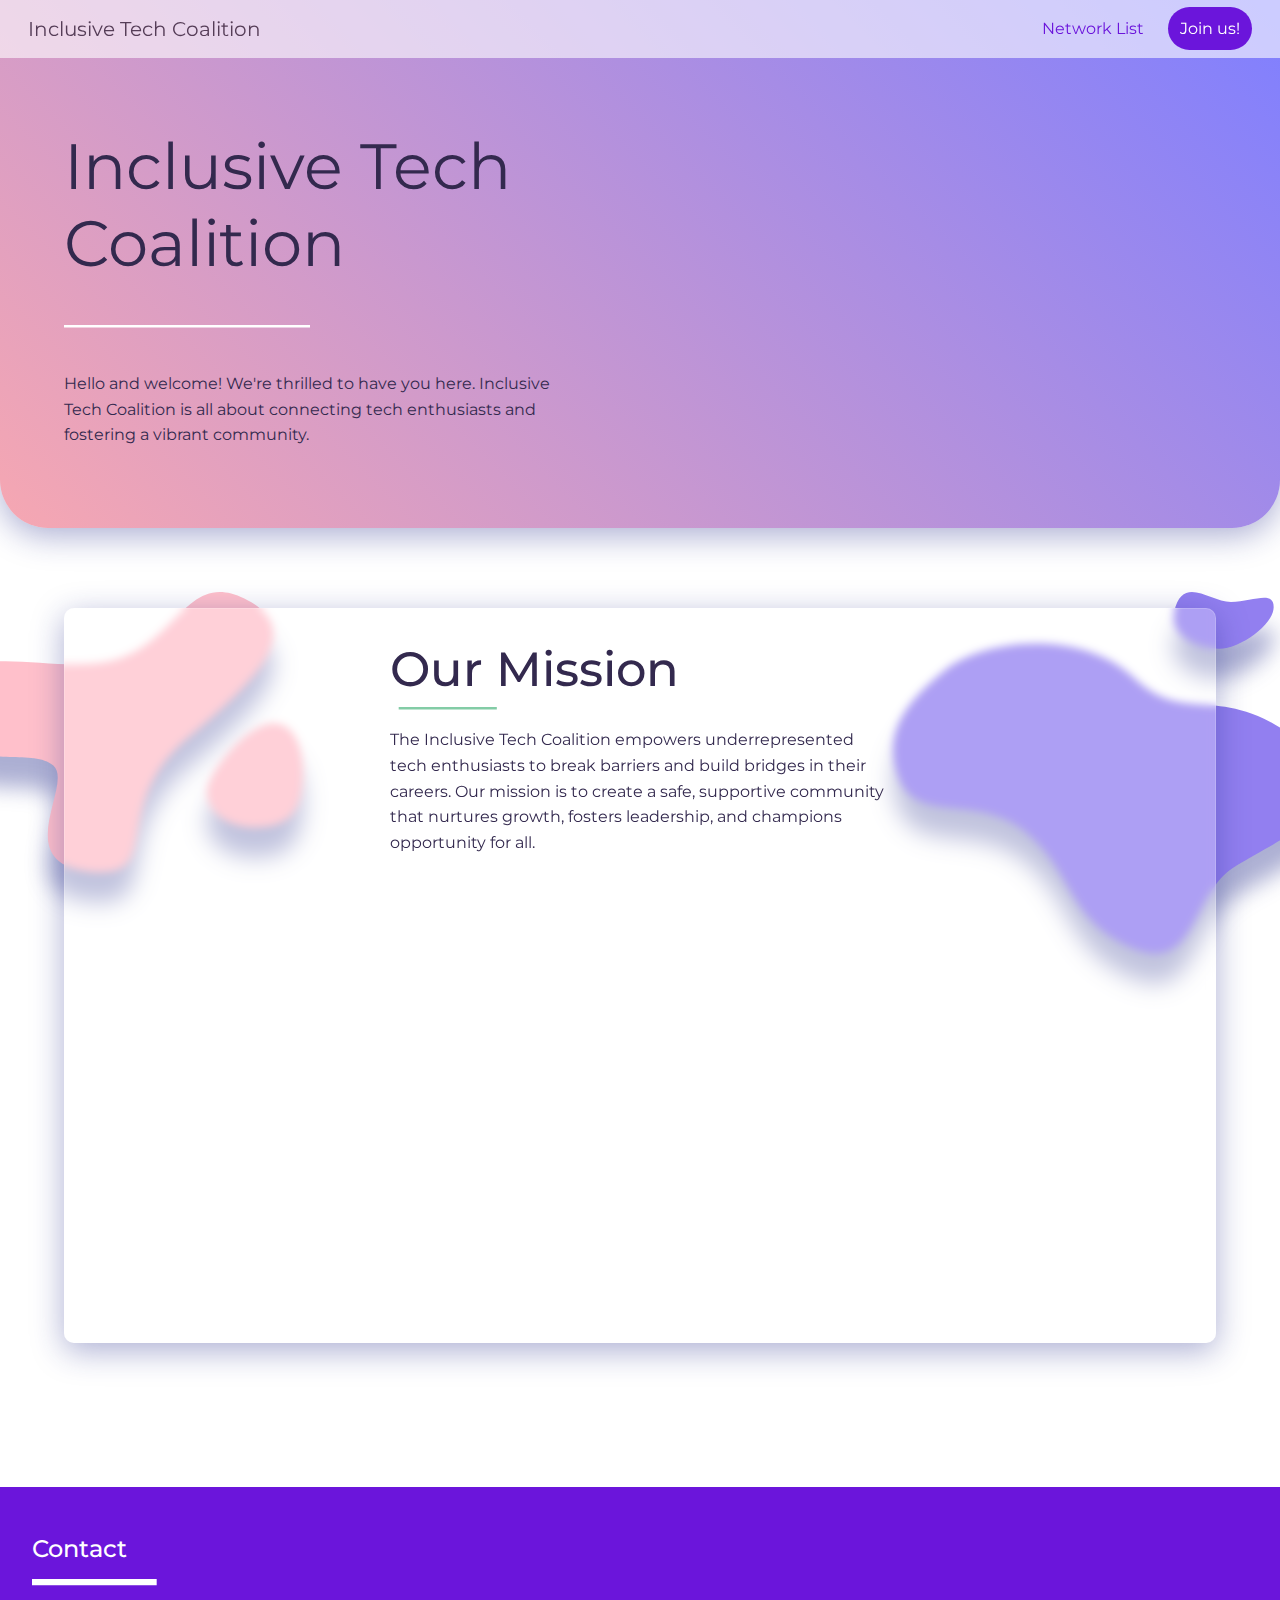
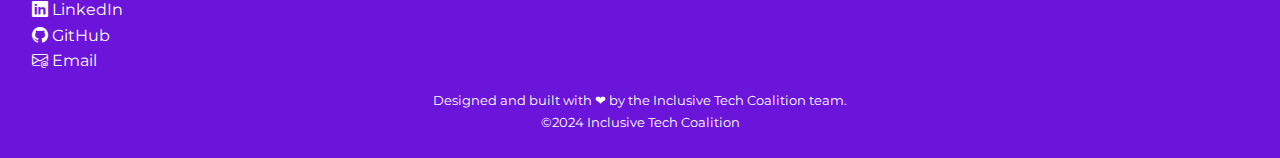
==== commit 82319277: "update text contrast" ====
--- a/index.html
+++ b/index.html
@@ -23,16 +23,10 @@
                 <div class="collapse navbar-collapse" id="navbarSupportedContent">
                     <ul class="navbar-nav d-flex flex-grow-1 justify-content-end">
                         <li class="nav-item ms-4">
-                            <a href="#about">About</a>
-                        </li>
-                        <li class="nav-item ms-4">
-                            <a href="#mission">Mission</a>
-                        </li>
-                        <li class="nav-item ms-4">
                             <a href="network-list.html">Network List</a>
                         </li>
                         <li class="nav-item ms-4">
-                            <a class="gradient-button" href="#join">Join us!</a>
+                            <a class="gradient-button" href="#footer">Join us!</a>
                         </li>
                       </ul>
                 </div>
@@ -41,11 +35,13 @@
     </header>
     <section class="main-section">
         <div class="main-text my-5">
-        <h1>Inclusive Tech Coalition</h1>
-        <p>Hello and welcome! We're thrilled to have you here. Inclusive Tech Coalition is all about connecting tech enthusiasts and fostering a vibrant community.</p>
-            <div class="mt-5">
-                <a class="border-button">Join our community!</a>
+            <h1>Inclusive Tech Coalition</h1>
+            <div class="divider-top">
+                <svg viewBox="0 0 50 1" xmlns="http://www.w3.org/2000/svg">
+                    <line x1="0" y1="0" x2="100" y2="0" stroke="white" />
+                </svg>
             </div>
+            <p>Hello and welcome! We're thrilled to have you here. Inclusive Tech Coalition is all about connecting tech enthusiasts and fostering a vibrant community.</p>
         </div>
         <div class="main-image">
 
@@ -54,118 +50,116 @@
 
     <div class="spacer">
         <?xml version="1.0" encoding="UTF-8" standalone="no"?>
-<!-- Created with Inkscape (http://www.inkscape.org/) -->
+        <!-- Created with Inkscape (http://www.inkscape.org/) -->
 
-<svg
-   class="svg-shape shape-left"
-   width="92.879478mm"
-   height="74.18177mm"
-   viewBox="0 0 92.879478 74.18177"
-   version="1.1"
-   id="svg1"
-   inkscape:version="1.3.2 (091e20e, 2023-11-25)"
-   sodipodi:docname="shapes1.svg"
-   xmlns:inkscape="http://www.inkscape.org/namespaces/inkscape"
-   xmlns:sodipodi="http://sodipodi.sourceforge.net/DTD/sodipodi-0.dtd"
-   xmlns="http://www.w3.org/2000/svg"
-   xmlns:svg="http://www.w3.org/2000/svg">
-  <sodipodi:namedview
-     id="namedview1"
-     pagecolor="#ffffff"
-     bordercolor="#000000"
-     borderopacity="0.25"
-     inkscape:showpageshadow="2"
-     inkscape:pageopacity="0.0"
-     inkscape:pagecheckerboard="0"
-     inkscape:deskcolor="#d1d1d1"
-     inkscape:document-units="mm"
-     inkscape:zoom="0.34379725"
-     inkscape:cx="120.71068"
-     inkscape:cy="154.16063"
-     inkscape:window-width="1312"
-     inkscape:window-height="449"
-     inkscape:window-x="592"
-     inkscape:window-y="183"
-     inkscape:window-maximized="0"
-     inkscape:current-layer="layer1" />
-  <defs
-     id="defs1" />
-  <g
-     inkscape:label="Layer 1"
-     inkscape:groupmode="layer"
-     id="layer1"
-     transform="translate(-9.0528603,-10.644068)">
-    <path
-       id="path3"
-       class="shadow pink"
-       style="stroke-width:1.365;stroke-linecap:round;stroke-linejoin:round"
-       d="M 71.56964,49.174758 C 49.63816,67.587008 66.08612,86.855978 45.46281,84.653208 23.93607,82.353958 41.4401,61.521988 35.87327,56.550588 29.70753,51.044338 13.36018,59.851968 9.7492102,44.141125 4.4078102,20.901438 30.98366,32.003625 48.85515,29.326174 68.62133,26.364866 70.16666,4.4242908 86.39532,12.365811 103.06778,20.524503 90.0462,33.663047 71.56964,49.174758 Z"
-       sodipodi:nodetypes="sssssss" />
-    <path
-       id="path1"
-       class="shadow pink"
-       style="stroke-width:2.465"
-       d="m 101.46913,63.616394 c -1.24251,7.081994 -5.589929,9.314548 -12.485457,9.314549 -6.895529,0 -12.48546,-4.170266 -12.48546,-9.314549 0,-5.144283 10.668778,-18.262993 17.564307,-18.262993 6.89553,1e-6 8.89426,9.783762 7.40661,18.262993 z"
-       sodipodi:nodetypes="sssss" />
-  </g>
-</svg>
-<?xml version="1.0" encoding="UTF-8" standalone="no"?>
-<!-- Created with Inkscape (http://www.inkscape.org/) -->
-
-<svg
-   class="svg-shape shape-right"
-   width="114.97974mm"
-   height="95.677643mm"
-   viewBox="0 0 114.97974 95.677643"
-   version="1.1"
-   id="svg1"
-   sodipodi:docname="shapes2.svg"
-   inkscape:version="1.3.2 (091e20e, 2023-11-25)"
-   xmlns:inkscape="http://www.inkscape.org/namespaces/inkscape"
-   xmlns:sodipodi="http://sodipodi.sourceforge.net/DTD/sodipodi-0.dtd"
-   xmlns="http://www.w3.org/2000/svg"
-   xmlns:svg="http://www.w3.org/2000/svg">
-  <sodipodi:namedview
-     id="namedview1"
-     pagecolor="#ffffff"
-     bordercolor="#000000"
-     borderopacity="0.25"
-     inkscape:showpageshadow="2"
-     inkscape:pageopacity="0.0"
-     inkscape:pagecheckerboard="0"
-     inkscape:deskcolor="#d1d1d1"
-     inkscape:document-units="mm"
-     inkscape:zoom="0.40758365"
-     inkscape:cx="538.53976"
-     inkscape:cy="208.54615"
-     inkscape:window-width="1656"
-     inkscape:window-height="725"
-     inkscape:window-x="0"
-     inkscape:window-y="38"
-     inkscape:window-maximized="0"
-     inkscape:current-layer="layer1" />
-  <defs
-     id="defs1" />
-  <g
-     inkscape:label="Layer 1"
-     inkscape:groupmode="layer"
-     id="layer1"
-     transform="translate(-69.009668,-69.564018)">
-    <path
-       id="path2"
-       class="shadow purple"
-       style="stroke-width:1.365;stroke-linecap:round;stroke-linejoin:round"
-       d="m 158.92188,142.6162 c -11.02121,7.08784 -9.71612,28.61403 -26.908,21.02946 -17.19189,-7.58458 -15.30806,-20.27245 -27.93754,-30.59544 -12.629465,-10.323 -28.596929,-1.84908 -33.472823,-13.98522 -4.875894,-12.13614 2.06652,-20.739927 12.26584,-28.941228 10.19932,-8.201301 36.009843,-10.998091 49.887103,2.106797 13.87727,13.104871 22.42504,0.483296 43.48553,16.486721 21.06049,16.00343 -6.2989,26.81108 -17.32011,33.89891 z"
-       sodipodi:nodetypes="zzzzzzzz" />
-    <path
-       id="path4"
-       class="shadow purple"
-       style="stroke-width:1.365;stroke-linecap:round;stroke-linejoin:round"
-       d="m 169.72953,73.575089 c 0,4.607516 -8.82875,10.976201 -14.40063,10.976202 -5.57188,3e-6 -13.33396,-3.329296 -11.92087,-9.741381 2.20872,-10.02234 9.45837,-2.602344 15.03025,-2.602341 5.57188,2e-6 11.29125,-3.239997 11.29125,1.36752 z"
-       sodipodi:nodetypes="sssss" />
-  </g>
-</svg>
-
+        <svg
+        class="svg-shape shape-left"
+        width="92.879478mm"
+        height="74.18177mm"
+        viewBox="0 0 92.879478 74.18177"
+        version="1.1"
+        id="svg1"
+        inkscape:version="1.3.2 (091e20e, 2023-11-25)"
+        sodipodi:docname="shapes1.svg"
+        xmlns:inkscape="http://www.inkscape.org/namespaces/inkscape"
+        xmlns:sodipodi="http://sodipodi.sourceforge.net/DTD/sodipodi-0.dtd"
+        xmlns="http://www.w3.org/2000/svg"
+        xmlns:svg="http://www.w3.org/2000/svg">
+        <sodipodi:namedview
+            id="namedview1"
+            pagecolor="#ffffff"
+            bordercolor="#000000"
+            borderopacity="0.25"
+            inkscape:showpageshadow="2"
+            inkscape:pageopacity="0.0"
+            inkscape:pagecheckerboard="0"
+            inkscape:deskcolor="#d1d1d1"
+            inkscape:document-units="mm"
+            inkscape:zoom="0.34379725"
+            inkscape:cx="120.71068"
+            inkscape:cy="154.16063"
+            inkscape:window-width="1312"
+            inkscape:window-height="449"
+            inkscape:window-x="592"
+            inkscape:window-y="183"
+            inkscape:window-maximized="0"
+            inkscape:current-layer="layer1" />
+        <defs
+            id="defs1" />
+        <g
+            inkscape:label="Layer 1"
+            inkscape:groupmode="layer"
+            id="layer1"
+            transform="translate(-9.0528603,-10.644068)">
+            <path
+            id="path3"
+            class="shadow pink"
+            style="stroke-width:1.365;stroke-linecap:round;stroke-linejoin:round"
+            d="M 71.56964,49.174758 C 49.63816,67.587008 66.08612,86.855978 45.46281,84.653208 23.93607,82.353958 41.4401,61.521988 35.87327,56.550588 29.70753,51.044338 13.36018,59.851968 9.7492102,44.141125 4.4078102,20.901438 30.98366,32.003625 48.85515,29.326174 68.62133,26.364866 70.16666,4.4242908 86.39532,12.365811 103.06778,20.524503 90.0462,33.663047 71.56964,49.174758 Z"
+            sodipodi:nodetypes="sssssss" />
+            <path
+            id="path1"
+            class="shadow pink"
+            style="stroke-width:2.465"
+            d="m 101.46913,63.616394 c -1.24251,7.081994 -5.589929,9.314548 -12.485457,9.314549 -6.895529,0 -12.48546,-4.170266 -12.48546,-9.314549 0,-5.144283 10.668778,-18.262993 17.564307,-18.262993 6.89553,1e-6 8.89426,9.783762 7.40661,18.262993 z"
+            sodipodi:nodetypes="sssss" />
+        </g>
+        </svg>
+        <?xml version="1.0" encoding="UTF-8" standalone="no"?>
+        <!-- Created with Inkscape (http://www.inkscape.org/) -->
+        <svg
+        class="svg-shape shape-right"
+        width="114.97974mm"
+        height="95.677643mm"
+        viewBox="0 0 114.97974 95.677643"
+        version="1.1"
+        id="svg1"
+        sodipodi:docname="shapes2.svg"
+        inkscape:version="1.3.2 (091e20e, 2023-11-25)"
+        xmlns:inkscape="http://www.inkscape.org/namespaces/inkscape"
+        xmlns:sodipodi="http://sodipodi.sourceforge.net/DTD/sodipodi-0.dtd"
+        xmlns="http://www.w3.org/2000/svg"
+        xmlns:svg="http://www.w3.org/2000/svg">
+        <sodipodi:namedview
+            id="namedview1"
+            pagecolor="#ffffff"
+            bordercolor="#000000"
+            borderopacity="0.25"
+            inkscape:showpageshadow="2"
+            inkscape:pageopacity="0.0"
+            inkscape:pagecheckerboard="0"
+            inkscape:deskcolor="#d1d1d1"
+            inkscape:document-units="mm"
+            inkscape:zoom="0.40758365"
+            inkscape:cx="538.53976"
+            inkscape:cy="208.54615"
+            inkscape:window-width="1656"
+            inkscape:window-height="725"
+            inkscape:window-x="0"
+            inkscape:window-y="38"
+            inkscape:window-maximized="0"
+            inkscape:current-layer="layer1" />
+        <defs
+            id="defs1" />
+        <g
+            inkscape:label="Layer 1"
+            inkscape:groupmode="layer"
+            id="layer1"
+            transform="translate(-69.009668,-69.564018)">
+            <path
+            id="path2"
+            class="shadow purple"
+            style="stroke-width:1.365;stroke-linecap:round;stroke-linejoin:round"
+            d="m 158.92188,142.6162 c -11.02121,7.08784 -9.71612,28.61403 -26.908,21.02946 -17.19189,-7.58458 -15.30806,-20.27245 -27.93754,-30.59544 -12.629465,-10.323 -28.596929,-1.84908 -33.472823,-13.98522 -4.875894,-12.13614 2.06652,-20.739927 12.26584,-28.941228 10.19932,-8.201301 36.009843,-10.998091 49.887103,2.106797 13.87727,13.104871 22.42504,0.483296 43.48553,16.486721 21.06049,16.00343 -6.2989,26.81108 -17.32011,33.89891 z"
+            sodipodi:nodetypes="zzzzzzzz" />
+            <path
+            id="path4"
+            class="shadow purple"
+            style="stroke-width:1.365;stroke-linecap:round;stroke-linejoin:round"
+            d="m 169.72953,73.575089 c 0,4.607516 -8.82875,10.976201 -14.40063,10.976202 -5.57188,3e-6 -13.33396,-3.329296 -11.92087,-9.741381 2.20872,-10.02234 9.45837,-2.602344 15.03025,-2.602341 5.57188,2e-6 11.29125,-3.239997 11.29125,1.36752 z"
+            sodipodi:nodetypes="sssss" />
+        </g>
+        </svg>
     </div>
     <section id="our-mission" class="glassomorph">
         <div class="mission-text" data-aos="zoom-in" data-aos-duration="1500">
@@ -289,7 +283,7 @@
                     <p class="card-desc">Learn through skill-sharing and explore opportunities to lead.</p>
                 </div>
             </div>
-            <div class="card" data-aos="fade-up" data-aos-duration="1500" data-aos-delay="500">
+            <div class="card" data-aos="fade-up" data-aos-duration="1500" data-aos-delay="250">
                 <div class="card-inner">
                     <h3>Community</h3>
                     <div class="pillar-icon-container">
@@ -543,7 +537,7 @@
                     <p class="card-desc">Connect, get support, and support others.</p>
                 </div>
             </div>
-            <div class="card" data-aos="fade-up" data-aos-duration="1500" data-aos-delay="1000">
+            <div class="card" data-aos="fade-up" data-aos-duration="1500" data-aos-delay="500">
                 <div class="card-inner">
                     <h3>Advocacy</h3>
                     <div class="pillar-icon-container">
--- a/styles.css
+++ b/styles.css
@@ -4,9 +4,10 @@
     margin: 0;
     padding: 0;
     background-color: white;
-    color: #3c3c42;
-    display: flex;
-    flex-direction: column;
+    color: #33294e;
+    display: flex;
+    flex-direction: column;
+    overflow-x: hidden;
 }
 
 header {
@@ -28,7 +29,6 @@
 h1 {
     font-weight: 400;
     font-style: normal;
-    color: white;
     font-size: 4em;
 }
 
@@ -36,7 +36,7 @@
     font-size: 3em;
 }
 h2, h3 {
-    color: #3c3c42;
+    color: #33294e;
 }
 
 a {
@@ -55,7 +55,6 @@
 }
 
 a:hover {
-    color: #6b15db;
     text-decoration: none;
 }
 
@@ -77,7 +76,7 @@
 }
 .border-button {
     border-radius: 2em;
-    border-color: #9062cd;
+    border-color: #6b15db;
     border-width: 3px;
     border-style: solid;
     background-color: white;
@@ -89,13 +88,12 @@
 }
 .main-section {
     margin: 0;
-    padding: 5em 3em 1em;
+    padding: 5em 4em 1em;
     min-height: 20em;
     background: linear-gradient(45deg, rgba(238, 80, 101, 0.5), rgb(0, 0, 255, 0.5));
     border-bottom-right-radius: 3em;
     border-bottom-left-radius: 3em;
     border-width: 0.1em;
-    color: white;
     display: flex;
     box-shadow: 0 8px 32px 0 rgba( 31, 38, 135, 0.37 );
 }
@@ -105,7 +103,7 @@
 #our-mission {
     flex-direction: column;
     align-items: center;
-    padding-bottom: 9em;
+    padding-bottom: 1em;
 }
 .mission-text{
     max-width: 500px;
@@ -114,9 +112,6 @@
 .svg-image {
     width: 100%;
     height: 100%;
-}
-#texas {
-    max-width: 300px;
 }
 .divider {
     display: flex;
@@ -154,6 +149,7 @@
     padding: 1em;
     width: 300px;
     box-shadow: 12px 12px 20px 1px rgba(0, 0, 255, .2);
+    margin-bottom: 4em;
 }
 .card-inner{
     background: white;
@@ -164,11 +160,13 @@
     padding: 1em;
     align-items: center;
     justify-content: space-between;
+    min-height: 300px;
 }
 .card-desc{
     font-size: 0.8em;
     text-align: center;
     line-height: 1.2;
+    margin-top: 1.3rem;
 }
 .spacer{
     display: flex;
@@ -179,6 +177,16 @@
     overflow: visible;
     position: absolute;
 }
+@media screen and (max-width: 800px) {
+  .svg-shape {
+    width: 50%;
+  }
+}
+@media screen and (max-width: 500px){
+    #our-mission {
+        margin: 1.5em
+    }
+}
 .shape-left{
     left: -3em;
 }
@@ -196,7 +204,11 @@
     fill: #927ff0
 }
 .main-text{
-    flex: 3
+    flex: 3;
+}
+.divider-top{
+    margin: 2em 0em 2em;
+    max-width: 50%;
 }
 .main-image{
     flex: 4
@@ -227,6 +239,9 @@
 .navbar{
     background-color: rgb(255, 255, 255, 0.6);
 }
+.navbar-brand{
+    color: #553D57;
+}
 
 .contact{
     list-style-type: none;
